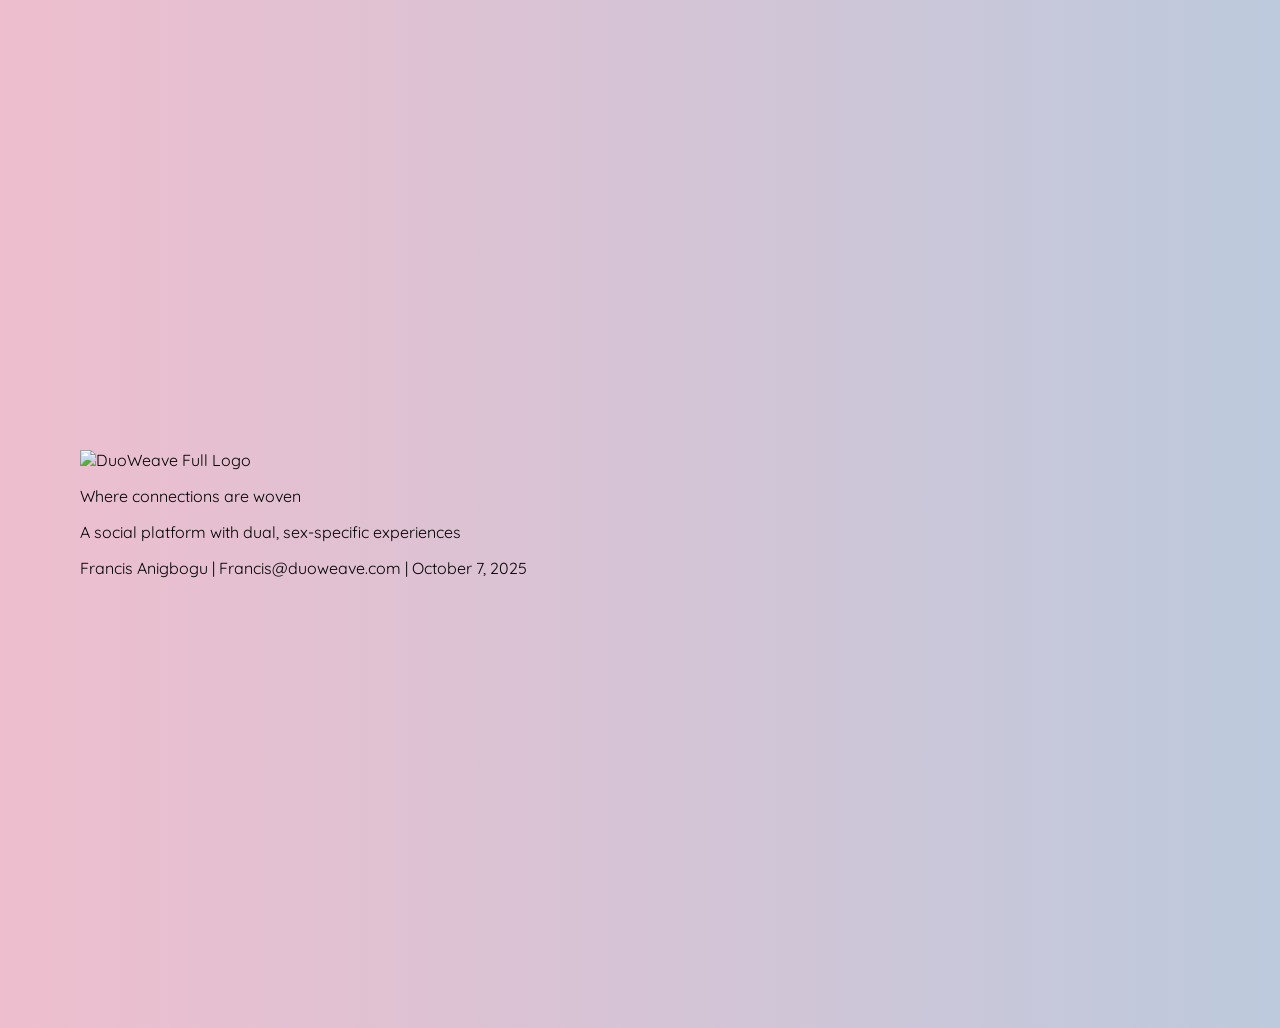
==== pitch-deck.html @ 5513899c "Add files via upload" ====
<!DOCTYPE html>
<html lang="en">
  <head>
    <meta charset="UTF-8" />
    <meta name="viewport" content="width=device-width, initial-scale=1.0" />
    <title>DuoWeave YC Pitch Deck</title>
    <script src="https://cdn.tailwindcss.com"></script>
    <link rel="preconnect" href="https://fonts.googleapis.com" />
    <link rel="preconnect" href="https://fonts.gstatic.com" crossorigin />
    <link href="https://fonts.googleapis.com/css2?family=Quicksand:wght@400;500;600;700&display=swap" rel="stylesheet" />
    <style>
      @font-face {
        font-family: 'Merriweather';
        src: url('presentation/Merriweather_36pt-Light.ttf') format('truetype');
        font-weight: 300;
        font-style: normal;
      }
    </style>
    <style>
      body {
        font-family: 'Merriweather', 'Quicksand', serif;
        overflow: hidden;
      }
      .slide {
        display: none;
        position: absolute;
        top: 0;
        left: 0;
        width: 100%;
        height: 100%;
        transition: opacity 0.5s ease-in-out;
        padding: 4rem 5rem;
      }
      .slide.active {
        display: flex;
        flex-direction: column;
        justify-content: center;
      }
      .title-gradient {
        background: linear-gradient(to right, #EEBECE, #B7CBDF);
      }
      h1 { font-size: 4rem; font-weight: 700; }
      h2 { font-size: 2.5rem; font-weight: 700; margin-bottom: 1.5rem; }
      h3 { font-size: 1.5rem; font-weight: 600; margin-bottom: 1rem; }
      .content-grid { display: grid; grid-template-columns: repeat(auto-fit, minmax(250px, 1fr)); gap: 2rem; }
      .comparison-grid { display: grid; grid-template-columns: 1.5fr repeat(4, 1fr); gap: 0.5rem; width: 100%; text-align: center; }
      .grid-header { font-weight: 700; }
      .grid-cell { padding: 0.75rem; border-radius: 0.5rem; }
      .grid-row-header { font-weight: 700; text-align: left; }
      .check-mark { color: #22c55e; font-weight: 700; }
      .pie-chart { width: 200px; height: 200px; border-radius: 50%; background: conic-gradient(#3b82f6 0% 50%, #10b981 50% 70%, #f97316 70% 85%, #ef4444 85% 95%, #8b5cf6 95% 100%); transform: perspective(1000px) rotateX(15deg) rotateY(5deg); box-shadow: 0 20px 40px rgba(0,0,0,0.3); }
      .data-card { transform: perspective(1000px) rotateX(5deg) rotateY(-2deg); box-shadow: 0 15px 30px rgba(0,0,0,0.2), 0 5px 15px rgba(0,0,0,0.1); transition: all 0.3s ease; }
      .data-card:hover { transform: perspective(1000px) rotateX(0deg) rotateY(0deg) translateY(-5px); box-shadow: 0 25px 50px rgba(0,0,0,0.3), 0 10px 20px rgba(0,0,0,0.2); }
      .metric-3d { transform: perspective(1000px) rotateX(10deg) rotateY(5deg); box-shadow: 0 10px 25px rgba(0,0,0,0.15); }
      .gradient-bg { background: linear-gradient(135deg, #667eea 0%, #764ba2 100%); }
      .glass-effect { background: rgba(255, 255, 255, 0.1); backdrop-filter: blur(10px); border: 1px solid rgba(255, 255, 255, 0.2); }
      .phone-mockup { width: 225px; height: 450px; border-radius: 12px; background: #fff; box-shadow: 0 4px 6px -1px rgba(0,0,0,0.1), 0 2px 4px -1px rgba(0,0,0,0.06); position: relative; overflow: hidden; }
      .feature-screenshot { width: 100%; height: 300px; border-radius: 8px; background: #fff; box-shadow: 0 2px 4px -1px rgba(0,0,0,0.1); overflow: hidden; }
      .events-screenshot { width: 100%; height: 375px; border-radius: 8px; background: #fff; box-shadow: 0 2px 4px -1px rgba(0,0,0,0.1); overflow: hidden; }
      .full-screenshot { width: 100%; height: 450px; border-radius: 8px; background: #fff; box-shadow: 0 2px 4px -1px rgba(0,0,0,0.1); overflow: hidden; }
      .small-mockup { width: 120px; height: 240px; border-radius: 8px; background: #fff; box-shadow: 0 2px 4px -1px rgba(0,0,0,0.1); overflow: hidden; }
    </style>
  </head>
  <body class="bg-gray-100 text-gray-800">
    <div id="presentation-container" class="relative w-screen h-screen">
      <!-- Slide 1: Title -->
      <div class="slide active title-gradient text-white items-center text-center">
        <div class="z-10 flex flex-col items-center">
          <img src="Entire Logo.png" alt="DuoWeave Full Logo" class="w-auto h-64 mb-6" />
          <p class="text-2xl mb-8">Where connections are woven</p>
          <p class="text-xl bg-black/20 px-4 py-2 rounded-lg">A social platform with dual, sex-specific experiences</p>
        </div>
        <div class="absolute bottom-8 text-sm font-bold text-black">
          <span>Francis Anigbogu</span> | <span>Francis@duoweave.com</span> | <span>October 7, 2025</span>
        </div>
      </div>

      <!-- Slide 2: The Problem -->
      <div class="slide">
        <h2 class="text-gray-500">The Problem</h2>
        <h1 class="mb-12">Social Media is Broken</h1>
        <div class="grid grid-cols-1 md:grid-cols-2 gap-x-12 gap-y-8 text-2xl">
          <div class="flex items-start space-x-4">
            <span class="text-4xl">🎭</span>
            <div>
              <h3 class="font-semibold">Performance Over Authenticity</h3>
              <p class="text-xl text-gray-600">Users optimize for likes, not real connection.</p>
            </div>
          </div>
          <div class="flex items-start space-x-4">
            <span class="text-4xl">🤖</span>
            <div>
              <h3 class="font-semibold">Algorithmic Manipulation</h3>
              <p class="text-xl text-gray-600">Feeds designed for engagement, not well-being.</p>
            </div>
          </div>
          <div class="flex items-start space-x-4">
            <span class="text-4xl">💸</span>
            <div>
              <h3 class="font-semibold">Expensive, Reactive Moderation</h3>
              <p class="text-xl text-gray-600">Traditional safety costs scale linearly.</p>
            </div>
          </div>
          <div class="flex items-start space-x-4">
            <span class="text-4xl">📉</span>
            <div>
              <h3 class="font-semibold">One-Size-Fits-All Experiences</h3>
              <p class="text-xl text-gray-600">Generic feeds fail diverse communication needs.</p>
            </div>
          </div>
        </div>
        <p class="mt-16 text-3xl font-bold text-center text-red-500 p-4 bg-red-100 rounded-lg">Result: Anxiety, disconnection, platform fatigue.</p>
      </div>

      <!-- Slide 3: The Solution -->
      <div class="slide">
        <h2 class="text-gray-500">The Solution</h2>
        <h1 class="mb-8">DuoWeave: Dual Sex Experiences, Unified Platform</h1>
        <div class="flex flex-row items-center justify-around gap-12">
          <div class="flex flex-col items-center space-y-8">
            <div class="phone-mockup">
              <img src="presentation/Setup screen 0.png" alt="Experience Selection" class="w-full h-full object-cover rounded-lg" />
            </div>
            <div class="phone-mockup">
              <img src="presentation/Active verification screen.png" alt="Facial Verification" class="w-full h-full object-cover rounded-lg" />
            </div>
          </div>
          <div class="max-w-2xl text-xl space-y-6">
            <div class="bg-white p-4 rounded-lg shadow">
              <h3 class="font-semibold text-2xl">🎯 Post-Signup Selection</h3>
              <p>Choose Male or Female experience. Locked permanently after facial verification.</p>
            </div>
            <div class="bg-white p-4 rounded-lg shadow">
              <h3 class="font-semibold text-2xl">🎨 Distinct Themed Experiences</h3>
              <p>Male: Cool blues, challenge-focused. Female: Warm pinks, community-focused.</p>
            </div>
            <div class="bg-white p-4 rounded-lg shadow">
              <h3 class="font-semibold text-2xl">🛡️ Revolutionary Safety</h3>
              <p>Community-driven moderation, AI-first screening, multi-tier verification.</p>
            </div>
            <div class="bg-white p-4 rounded-lg shadow">
              <h3 class="font-semibold text-2xl">⚡ Built-In AI Utilities</h3>
              <p><strong>Real-time translation</strong> | <strong>AI fact-checking APIs</strong> | <strong>Deepfake detection</strong> | <strong>Content verification</strong></p>
            </div>
          </div>
        </div>
      </div>

      <!-- Slide 4: User Onboarding Flow -->
      <div class="slide">
        <h2 class="text-gray-500">User Experience</h2>
        <h1 class="mb-8">Seamless Onboarding & Verification</h1>
        <div class="flex items-center justify-center gap-6">
          <div class="phone-mockup">
            <img src="presentation/Setup screen 0.png" alt="Experience Selection" class="w-full h-full object-contain rounded-lg" />
          </div>
          <div class="phone-mockup">
            <img src="presentation/Active verification screen.png" alt="Facial Verification" class="w-full h-full object-contain rounded-lg" />
          </div>
          <div class="phone-mockup">
            <img src="presentation/example of successful verification screen.png" alt="Successful Verification" class="w-full h-full object-contain rounded-lg" />
          </div>
          <div class="phone-mockup">
            <img src="presentation/example of failed verification screen.png" alt="Failed Verification" class="w-full h-full object-contain rounded-lg" />
          </div>
          <div class="phone-mockup">
            <img src="presentation/account creation page.png" alt="Sign Up" class="w-full h-full object-contain rounded-lg" />
          </div>
        </div>
        <div class="mt-8 text-center">
          <h3 class="text-2xl font-bold mb-4">Complete Onboarding & Verification Flow</h3>
          <div class="flex justify-center space-x-4 text-sm">
            <div class="text-center">
              <div class="w-10 h-10 bg-blue-500 text-white rounded-full flex items-center justify-center mx-auto mb-2">1</div>
              <p class="font-semibold">Choose Experience</p>
              <p class="text-gray-600 text-xs">Select Male or Female</p>
            </div>
            <div class="text-center">
              <div class="w-10 h-10 bg-blue-500 text-white rounded-full flex items-center justify-center mx-auto mb-2">2</div>
              <p class="font-semibold">Facial Scan</p>
              <p class="text-gray-600 text-xs">DeepFace Analysis</p>
            </div>
            <div class="text-center">
              <div class="w-10 h-10 bg-green-500 text-white rounded-full flex items-center justify-center mx-auto mb-2">3</div>
              <p class="font-semibold">Success</p>
              <p class="text-gray-600 text-xs">Verification Passed</p>
            </div>
            <div class="text-center">
              <div class="w-10 h-10 bg-red-500 text-white rounded-full flex items-center justify-center mx-auto mb-2">4</div>
              <p class="font-semibold">Failure</p>
              <p class="text-gray-600 text-xs">Retry Required</p>
            </div>
            <div class="text-center">
              <div class="w-10 h-10 bg-blue-500 text-white rounded-full flex items-center justify-center mx-auto mb-2">5</div>
              <p class="font-semibold">Create Account</p>
              <p class="text-gray-600 text-xs">Join Community</p>
            </div>
          </div>
        </div>
      </div>

      <!-- Slide 5: Product Demo -->
      <div class="slide">
        <h2 class="text-gray-500">Product Demo</h2>
        <div class="flex items-center gap-4 mb-8">
          <img src="Logo.png" alt="DuoWeave Spool Icon" class="h-16 w-16" />
          <h1>Core Features</h1>
        </div>
        <div class="flex gap-12">
          <div class="w-1/2">
            <div class="grid grid-cols-2 gap-4">
              <div class="full-screenshot">
                <img src="presentation/Home screen of the app.png" alt="Smart Feed" class="w-full h-full object-contain" />
              </div>
              <div class="full-screenshot">
                <img src="presentation/Challenges screen.png" alt="Challenges" class="w-full h-full object-contain" />
              </div>
              <div class="full-screenshot">
                <img src="presentation/Circles screen.png" alt="Circles" class="w-full h-full object-contain" />
              </div>
              <div class="full-screenshot">
                <img src="presentation/Rooms screen.png" alt="Rooms" class="w-full h-full object-contain" />
              </div>
            </div>
          </div>
          <div class="w-1/2 text-xl space-y-4">
            <h3 class="font-bold text-2xl mb-4">Core App Features</h3>
            <div class="space-y-4 text-lg">
              <div class="bg-blue-50 p-4 rounded-lg">
                <h4 class="font-bold text-lg">🏠 Home Feed</h4>
                <p class="text-gray-700">Smart algorithm showing 60% personalized content + 40% exploratory posts. Real-time updates with live rooms indicator.</p>
              </div>
              <div class="bg-green-50 p-4 rounded-lg">
                <h4 class="font-bold text-lg">🏆 Challenges</h4>
                <p class="text-gray-700">Gamified growth system with fitness, writing, and environmental challenges. Progress tracking, rewards, and community engagement.</p>
              </div>
              <div class="bg-purple-50 p-4 rounded-lg">
                <h4 class="font-bold text-lg">👥 Circles</h4>
                <p class="text-gray-700">Private communities (6-8 members) for tech enthusiasts, fitness buddies. Invite-only with creator verification and activity tracking.</p>
              </div>
              <div class="bg-orange-50 p-4 rounded-lg">
                <h4 class="font-bold text-lg">🏠 Rooms</h4>
                <p class="text-gray-700">Live discussion rooms for tech talks, fitness sessions, creative workshops. Real-time messaging with participant tracking.</p>
              </div>
            </div>
          </div>
        </div>
      </div>

      <!-- Slide 6: Events & Discovery -->
      <div class="slide">
        <h2 class="text-gray-500">Product Demo</h2>
        <div class="flex items-center gap-4 mb-8">
          <img src="Logo.png" alt="DuoWeave Spool Icon" class="h-16 w-16" />
          <h1>Events & Discovery Features</h1>
        </div>
        <div class="flex gap-12">
          <div class="w-1/2">
            <div class="grid grid-cols-1 gap-6">
              <div class="full-screenshot">
                <img src="presentation/screenshot of the search page showing the events.png" alt="Events List" class="w-full h-full object-contain" />
              </div>
              <div class="full-screenshot">
                <img src="presentation/screenshot of the search page showing the events map.png" alt="Events Map" class="w-full h-full object-contain" />
              </div>
            </div>
          </div>
          <div class="w-1/2 text-xl space-y-4">
            <h3 class="font-bold text-2xl mb-4">Advanced Search & Discovery</h3>
            <div class="space-y-4 text-lg">
              <div class="bg-blue-50 p-4 rounded-lg">
                <h4 class="font-bold text-lg">📋 Events List View</h4>
                <p class="text-gray-700">Comprehensive event browsing with category filters (Music, Sports, Arts, Food, Technology, Business, Education, Health, Family, Comedy, Networking). Real-time attendee counts and social proof.</p>
              </div>
              <div class="bg-green-50 p-4 rounded-lg">
                <h4 class="font-bold text-lg">🗺️ Interactive Map View</h4>
                <p class="text-gray-700">Geographic event discovery with Dallas-Fort Worth area coverage. Orange markers for events, blue markers for selected events. Zoom controls and location-based recommendations.</p>
              </div>
              <div class="bg-purple-50 p-4 rounded-lg">
                <h4 class="font-bold text-lg">🔍 Smart Search</h4>
                <p class="text-gray-700">Global search across hashtags, people, posts, and circles. Event-specific search with clear filters. Real-time results with relevance scoring.</p>
              </div>
            </div>
          </div>
        </div>
      </div>

      <!-- Slide 7: Safety & Moderation -->
      <div class="slide">
        <h2 class="text-gray-500">Innovation</h2>
        <h1 class="mb-8">Community-Driven Safety That Pays</h1>
        <div class="flex items-center justify-center mb-12">
          <div class="flex items-center space-x-4 text-center text-lg font-semibold">
            <div class="p-6 bg-white rounded-lg shadow-md">Post</div>
            <span class="text-4xl text-gray-400">&rarr;</span>
            <div class="p-6 rounded-lg shadow-md" style="background-color: #F9FAFB;">AI Scan</div>
            <span class="text-4xl text-gray-400">&rarr;</span>
            <div class="p-6 rounded-lg shadow-md" style="background-color: #FCF8F9;">Community Review</div>
            <span class="text-4xl text-gray-400">&rarr;</span>
            <div class="p-6 bg-green-100 rounded-lg shadow-md">Rewards</div>
          </div>
        </div>
        <div class="grid grid-cols-2 gap-8 text-xl">
          <div class="bg-red-50 p-6 rounded-lg border border-red-200">
            <h3 class="font-bold text-2xl mb-4">Traditional Model</h3>
            <ul class="list-disc list-inside space-y-2">
              <li>❌ Reactive, expensive ($2-5M/year at scale)</li>
              <li>❌ Slow response times</li>
              <li>❌ No user investment</li>
            </ul>
          </div>
          <div class="bg-green-50 p-6 rounded-lg border border-green-200">
            <h3 class="font-bold text-2xl mb-4">DuoWeave Model</h3>
            <ul class="list-disc list-inside space-y-2">
              <li>✅ First 5 accurate reporters earn rewards</li>
              <li>✅ AI pre-screening (60% cost reduction)</li>
              <li>✅ Users financially invested in quality</li>
              <li>✅ Heavy penalties for false reports</li>
            </ul>
          </div>
        </div>
        <div class="mt-12 text-center text-2xl font-bold data-card bg-white p-6 rounded-lg">
          <p>Cost Impact: <span class="text-green-600">60-80% moderation savings</span></p>
          <p>Quality Impact: <span class="text-green-600">Higher trust, faster response</span></p>
        </div>
      </div>

      <!-- Slide 6: Market Opportunity -->
      <div class="slide">
        <h2 class="text-gray-500">The Opportunity</h2>
        <h1 class="mb-8">$50B+ Market, Perfect Timing</h1>
        <div class="flex gap-12">
          <div class="w-1/2 flex flex-col justify-center items-center">
            <div class="relative w-96 h-96">
              <div class="absolute inset-0 bg-blue-200 rounded-full flex items-center justify-center data-card">
                <div class="text-center">
                  <p class="font-bold text-xl">TAM: $50B+</p>
                  <p>(Global Social)</p>
                </div>
              </div>
              <div class="absolute inset-12 bg-blue-300 rounded-full flex items-center justify-center data-card">
                <div class="text-center">
                  <p class="font-bold text-lg">SAM: $15B+</p>
                  <p>(Authentic/Wellness)</p>
                </div>
              </div>
              <div class="absolute inset-24 bg-blue-400 text-white rounded-full flex items-center justify-center data-card">
                <div class="text-center">
                  <p class="font-bold">SOM: $500M+</p>
                  <p>(Niche High-Engagement)</p>
                </div>
              </div>
            </div>
          </div>
          <div class="w-1/2 text-xl space-y-6">
            <div>
              <h3 class="font-bold text-2xl">👥 Target Users</h3>
              <p>Primary: Ages 22-35 seeking authentic connection.</p>
              <p>Secondary: Ages 18-45, professionals & creators.</p>
              <p>Geography: US, UK, Canada, Australia (initial).</p>
            </div>
            <div>
              <h3 class="font-bold text-2xl">⏰ Why Now?</h3>
              <ul class="list-disc list-inside">
                <li>Social media fatigue at all-time high</li>
                <li>AI safety technology finally mature</li>
                <li>Regulatory pressure on platform safety</li>
                <li>Gen Z/Millennial demand for authenticity</li>
              </ul>
            </div>
          </div>
        </div>
      </div>

      <!-- Slide 7: Competition -->
      <div class="slide">
        <h2 class="text-gray-500">Competition</h2>
        <div class="flex items-center gap-4 mb-8">
          <img src="Logo.png" alt="DuoWeave Spool Icon" class="h-16 w-16" />
          <h1>How We're Different</h1>
        </div>
        <div class="comparison-grid text-lg bg-white p-4 rounded-lg shadow-md">
          <div class="grid-header"></div>
          <div class="grid-header">Experience</div>
          <div class="grid-header">Verification</div>
          <div class="grid-header">Safety Model</div>
          <div class="grid-header">Authentic Focus</div>
          <div class="grid-row-header grid-cell bg-gray-50">Instagram</div>
          <div class="grid-cell bg-gray-50">Single</div>
          <div class="grid-cell bg-gray-50">Basic</div>
          <div class="grid-cell bg-gray-50">Reactive</div>
          <div class="grid-cell bg-gray-50">Low</div>
          <div class="grid-row-header grid-cell">Twitter/X</div>
          <div class="grid-cell">Single</div>
          <div class="grid-cell">Paid only</div>
          <div class="grid-cell">Reactive</div>
          <div class="grid-cell">Low</div>
          <div class="grid-row-header grid-cell bg-gray-50">Discord</div>
          <div class="grid-cell bg-gray-50">Single</div>
          <div class="grid-cell bg-gray-50">None</div>
          <div class="grid-cell bg-gray-50">Community</div>
          <div class="grid-cell bg-gray-50">Medium</div>
          <div class="grid-row-header grid-cell">BeReal</div>
          <div class="grid-cell">Single</div>
          <div class="grid-cell">None</div>
          <div class="grid-cell">Time-based</div>
          <div class="grid-cell">High</div>
          <div class="grid-row-header grid-cell" style="background-color: #F9FAFB;">DuoWeave</div>
          <div class="grid-cell check-mark" style="background-color: #F9FAFB;">DUAL ✓</div>
          <div class="grid-cell check-mark" style="background-color: #F9FAFB;">Multi-tier ✓</div>
          <div class="grid-cell check-mark" style="background-color: #F9FAFB;">Incentive ✓</div>
          <div class="grid-cell check-mark" style="background-color: #F9FAFB;">High ✓</div>
        </div>
        <div class="mt-12">
          <h3 class="text-2xl font-bold">Our Moat:</h3>
          <div class="grid grid-cols-2 gap-x-8 gap-y-4 mt-4 text-lg">
            <p>🧵 Network effects around authentic micro-communities</p>
            <p>🔒 Facial verification creates trust + permanence</p>
            <p>💰 Community investment in platform quality</p>
            <p>🏗️ Technical complexity of dual-experience architecture</p>
            <p>📊 Sex-specific behavioral data enables superior targeting</p>
          </div>
        </div>
      </div>

      <!-- Slide 8: Business Model -->
      <div class="slide">
        <h2 class="text-gray-500">Business Model</h2>
        <h1 class="mb-8">Multiple Revenue Streams</h1>
        <div class="grid grid-cols-1 md:grid-cols-2 gap-12">
          <div>
            <h3 class="font-bold text-2xl mb-4">💰 Revenue Sources (Year 3)</h3>
            <div class="space-y-3 text-xl">
              <p><b>65%</b> Advertising (native, targeted, high-value)</p>
              <p><b>20%</b> Subscriptions (premium features, verification tiers)</p>
              <p><b>10%</b> Entity Accounts ($99-299/mo per business)</p>
              <p><b>5%</b> API/Data Access</p>
            </div>
            <h3 class="font-bold text-2xl mt-8 mb-4">Advertising Revenue Model</h3>
            <div class="space-y-3 text-lg">
              <p><b>Native Ads:</b> $15-25 CPM (high-value, targeted)</p>
              <p><b>Sponsored Content:</b> $5,000-15,000 per campaign</p>
              <p><b>Event Promotions:</b> $2,000-8,000 per event</p>
              <p><b>Premium Placements:</b> $10,000-50,000 per month</p>
            </div>
            <div class="mt-6 p-4 bg-blue-50 rounded-lg">
              <h4 class="font-bold text-lg mb-2">Why High-Value Advertising?</h4>
              <p class="text-gray-700">Verified users, authentic engagement, and sex-specific targeting command premium ad rates.</p>
            </div>
          </div>
          <div>
            <h3 class="font-bold text-2xl mb-4">📊 Unit Economics (Planned)</h3>
            <div class="grid grid-cols-2 gap-4 text-center">
              <div class="metric-3d bg-white p-4 rounded-lg">
                <div class="text-3xl font-bold">$15-25</div>
                <div class="text-gray-600">CAC</div>
              </div>
              <div class="metric-3d bg-white p-4 rounded-lg">
                <div class="text-3xl font-bold text-green-600">$220-300</div>
                <div class="text-gray-600">LTV</div>
              </div>
              <div class="metric-3d bg-white p-4 rounded-lg">
                <div class="text-3xl font-bold">6-10</div>
                <div class="text-gray-600">Payback (Months)</div>
              </div>
              <div class="metric-3d bg-white p-4 rounded-lg">
                <div class="text-3xl font-bold">88%+</div>
                <div class="text-gray-600">Gross Margin</div>
              </div>
            </div>
            <div class="mt-6 text-center data-card bg-green-100 p-4 rounded-lg">
              <p class="text-3xl font-bold text-green-700">LTV:CAC Ratio: 10-14x</p>
            </div>
          </div>
        </div>
      </div>

      <!-- Slide 9: Traction & Status -->
      <div class="slide">
        <h2 class="text-gray-500">Traction & Status</h2>
        <h1 class="mb-8">MVP Complete, Early Beta Results</h1>
        <div class="grid grid-cols-2 gap-12 text-xl">
          <div class="space-y-4">
            <p class="flex items-center"><span class="text-2xl text-green-500 mr-3">✅</span> Full Stack Implemented</p>
            <ul class="list-disc list-inside ml-8 space-y-1 text-gray-700">
              <li>Authentication + facial verification ready</li>
              <li>Posts, comments, likes, shares (optimistic UI)</li>
              <li>Real-time chat (Socket.io + Expo push)</li>
              <li>AI/ML recommendation engines</li>
              <li>Moderation framework operational</li>
            </ul>
            <p class="flex items-center mt-6"><span class="text-2xl text-green-500 mr-3">✅</span> Security Hardened</p>
            <ul class="list-disc list-inside ml-8 space-y-1 text-gray-700">
              <li>All API keys backend-only</li>
              <li>Rate-limited proxy endpoints</li>
              <li>CORS configured for production</li>
            </ul>
          </div>
          <div class="space-y-4">
            <p class="flex items-center"><span class="text-2xl text-green-500 mr-3">✅</span> Deployment Ready</p>
            <ul class="list-disc list-inside ml-8 space-y-1 text-gray-700">
              <li>Frontend: Vercel</li>
              <li>Backend: Railway (Node + Python)</li>
              <li>Database: MongoDB Atlas</li>
              <li>DNS: Cloudflare</li>
              <li>Email: Resend → SES at scale</li>
            </ul>
            <div class="mt-8 p-6 data-card bg-gradient-to-r from-green-100 to-blue-100 rounded-lg border-l-4 border-green-500">
              <h4 class="font-bold text-xl mb-2 text-green-800">🎯 Early Beta Results (August 2024)</h4>
              <p class="text-lg text-gray-700">40 individuals tested core features with <span class="font-bold text-green-600">positive feedback</span> on verification process, user experience, and community features.</p>
            </div>
            <div class="mt-6 text-center data-card bg-blue-100 p-6 rounded-lg">
              <p class="text-3xl font-bold text-blue-800">📅 Ready for beta launch Q4 2025</p>
            </div>
          </div>
        </div>
      </div>

      <!-- Slide 10: Go-To-Market -->
      <div class="slide">
        <h2 class="text-gray-500">Go-To-Market</h2>
        <h1 class="mb-8">Phased Launch Strategy</h1>
        <div class="flex items-center space-x-4 relative">
          <div class="absolute top-1/2 left-0 w-full h-1 bg-gray-300" style="transform: translateY(-50%);"></div>
          <div class="relative z-10 w-1/3 bg-gray-100 p-6 rounded-lg border-2" style="border-color: #EEBECE;">
            <h3 class="font-bold text-xl">Phase 1: Private Beta (Months 0-6)</h3>
            <ul class="list-disc list-inside mt-2 text-gray-700">
              <li>100 Male + 100 Female users</li>
              <li>Iterate onboarding & moderation</li>
              <li>Validate incentive model</li>
              <li class="font-bold mt-2">Target: 1,000 active users</li>
            </ul>
          </div>
          <div class="relative z-10 w-1/3 bg-gray-100 p-6 rounded-lg border-2" style="border-color: #B7CBDF;">
            <h3 class="font-bold text-xl">Phase 2: Growth (Months 7-18)</h3>
            <ul class="list-disc list-inside mt-2 text-gray-700">
              <li>Creator partnerships</li>
              <li>PR in tech & wellness media</li>
              <li>App store optimization</li>
              <li class="font-bold mt-2">Target: 10,000 active users</li>
            </ul>
          </div>
          <div class="relative z-10 w-1/3 bg-gray-100 p-6 rounded-lg border-2 border-green-300">
            <h3 class="font-bold text-xl">Phase 3: Scale (Months 19-36)</h3>
            <ul class="list-disc list-inside mt-2 text-gray-700">
              <li>B2B entity accounts launch</li>
              <li>International expansion</li>
              <li>Advanced AI features</li>
              <li class="font-bold mt-2">Target: 100,000+ users → Profitability</li>
            </ul>
          </div>
        </div>
      </div>

      <!-- Slide 11: Scaling Plan -->
      <div class="slide">
        <h2 class="text-gray-500">Scaling Plan</h2>
        <h1 class="mb-8">Built to Scale Efficiently</h1>
        <div class="mb-8 p-6 bg-gradient-to-r from-blue-50 to-purple-50 rounded-lg border-l-4 border-blue-500">
          <h3 class="font-bold text-xl mb-2 text-blue-800">📱 Native App Development Roadmap</h3>
          <p class="text-lg text-gray-700">Phase 1: React Native MVP → Phase 2: Native iOS (Swift) + Android (Kotlin) for optimal performance, platform-specific features, and superior user experience.</p>
        </div>
        <div class="grid grid-cols-2 gap-12">
          <div>
            <h3 class="font-bold text-2xl mb-4">Communication Stack Evolution</h3>
            <p class="mb-2"><b>Phase 0-3 (0-500K users):</b> Socket.io, Twilio, Agora, Resend</p>
            <p class="text-lg text-gray-600 mb-6">Cost: $500-1,600/mo</p>
            <p class="mb-2"><b>Phase 4 (500K-1M users):</b> Migrate to managed services</p>
            <ul class="list-disc list-inside ml-4 space-y-1 text-green-700">
              <li>Socket.io → Ably (saves $17.8k/mo)</li>
              <li>SMS: Wholesale + smart routing (60-80% reduction)</li>
              <li>Video: Agora P2P + enterprise (70% savings)</li>
              <li>Email: Resend → Amazon SES (50% savings)</li>
            </ul>
            <p class="mt-4 font-bold text-xl">Total savings: $6,680/mo = $80K/year</p>
          </div>
          <div class="text-lg">
            <h3 class="font-bold text-2xl mb-4">Key Insight: Costs DROP as % of revenue</h3>
            <div class="space-y-4">
              <div class="w-full bg-gray-200 rounded-full h-8 data-card">
                <div class="h-8 rounded-full flex items-center justify-end pr-2 text-white font-bold whitespace-nowrap" style="width: 80%; background-color: #EEBECE;">Phase 2: 0.8%</div>
              </div>
              <div class="w-full bg-gray-200 rounded-full h-8 data-card">
                <div class="h-8 rounded-full flex items-center justify-center text-white font-bold text-sm whitespace-nowrap" style="width: 20%; background-color: #B7CBDF;">Phase 4: 0.09%</div>
              </div>
              <div class="w-full bg-gray-200 rounded-full h-8 data-card">
                <div class="bg-green-400 h-8 rounded-full flex items-center justify-center text-white font-bold text-sm whitespace-nowrap" style="width: 15%">Phase 6: 0.06%</div>
              </div>
            </div>
          </div>
        </div>
      </div>

      <!-- Slide 12: Financials -->
      <div class="slide">
        <h2 class="text-gray-500">Financial Projections</h2>
        <h1 class="mb-8">Path to Profitability</h1>
        <div class="grid grid-cols-3 gap-8 text-center">
          <div class="data-card bg-white p-6 rounded-lg">
            <h3 class="font-bold text-3xl">Year 1 (2025)</h3>
            <p class="text-5xl font-bold my-4">15,000</p>
            <p class="text-gray-600 text-lg mb-4">active users</p>
            <p class="text-2xl font-semibold">$180K revenue</p>
            <p class="text-sm text-gray-600">$12/user ARPU</p>
            <p class="mt-4 text-red-500">Investment Phase</p>
          </div>
          <div class="data-card bg-white p-6 rounded-lg">
            <h3 class="font-bold text-3xl">Year 2 (2026)</h3>
            <p class="text-5xl font-bold my-4">150,000</p>
            <p class="text-gray-600 text-lg mb-4">active users</p>
            <p class="text-2xl font-semibold">$4.5M ARR</p>
            <p class="text-sm text-gray-600">$30/user ARPU</p>
            <p class="mt-4 text-yellow-500">Break-even Approached</p>
          </div>
          <div class="data-card bg-white p-6 rounded-lg border-4 border-green-400">
            <h3 class="font-bold text-3xl">Year 3 (2027)</h3>
            <p class="text-5xl font-bold my-4">750,000</p>
            <p class="text-gray-600 text-lg mb-4">active users</p>
            <p class="text-2xl font-semibold">$33M ARR</p>
            <p class="text-sm text-gray-600">$44/user ARPU</p>
            <p class="mt-4 text-green-600 text-2xl font-extrabold">PROFITABLE 💰</p>
          </div>
        </div>
      </div>

      <!-- Slide 13: Team & The Ask -->
      <div class="slide">
        <h2 class="text-gray-500">The Ask</h2>
        <div class="flex items-center gap-4">
          <img src="Logo.png" alt="DuoWeave Spool Icon" class="h-16 w-16" />
          <h1>Team & Funding</h1>
        </div>
        <div class="grid grid-cols-2 gap-12 mt-8">
          <div>
            <h3 class="font-bold text-2xl mb-4">Team</h3>
            <p class="font-semibold">Current Team:</p>
            <p class="mb-4">👤 Founder/CEO: Product vision, fundraising, strategy</p>
            <p class="font-semibold">Hiring (with this round):</p>
            <ul class="list-disc list-inside ml-4">
              <li>👨‍💻 CTO (~30% equity): Backend/AI/ML, scaling</li>
              <li>👥 Head of Community (1-2% ESOP): Growth, moderation ops</li>
              <li>💼 BizDev Lead (1-2% ESOP): Partnerships, monetization</li>
            </ul>
          </div>
          <div>
            <h3 class="font-bold text-2xl mb-4 text-center">💰 Raising: <span class="text-blue-600">$1.2M Seed</span></h3>
            <div class="flex items-center gap-8">
              <div class="pie-chart"></div>
              <div>
                <h4 class="font-semibold text-xl mb-2">Use of Funds (12-15 months):</h4>
                <ul class="text-lg">
                  <li><span class="text-blue-600 font-bold">50%</span> Team (CTO + 2-3 engineers)</li>
                  <li><span class="text-green-600 font-bold">20%</span> Infrastructure & APIs</li>
                  <li><span class="text-orange-500 font-bold">15%</span> Marketing (creator partnerships)</li>
                  <li><span class="text-red-500 font-bold">10%</span> Office + O-1 visa/legal</li>
                  <li><span class="text-purple-600 font-bold">5%</span> Buffer for scaling</li>
                </ul>
              </div>
            </div>
          </div>
        </div>
      </div>

      <!-- Slide 14: Appendix -->
      <div class="slide">
        <h2 class="text-gray-500">Appendix</h2>
        <h1 class="mb-8">Technical Architecture & Costs</h1>
        <div class="grid grid-cols-2 gap-12">
          <div>
            <h3 class="font-bold text-2xl mb-4">Tech Stack & Scaling Plan</h3>
            <ul class="list-disc list-inside">
              <li><b>Current MVP:</b> React (Vite) + React Native wrapper</li>
              <li><b>Scale Phase:</b> Native iOS (Swift) + Android (Kotlin) apps</li>
              <li><b>Backend:</b> Node.js + Python (Flask)</li>
              <li><b>Database:</b> MongoDB Atlas (sharded at scale)</li>
              <li><b>Real-time:</b> Socket.io → Ably transition</li>
              <li><b>APIs:</b> Agora, Twilio, AWS SES, OpenAI, etc.</li>
            </ul>
            <div class="mt-6 p-4 bg-gray-200 rounded-lg">
              <h4 class="font-bold text-xl mb-2">Security</h4>
              <p>All keys backend-only, rate-limited proxies, CORS configured, facial verification for integrity.</p>
            </div>
          </div>
          <div>
            <h3 class="font-bold text-2xl mb-4">Communication Cost Evolution</h3>
            <table class="w-full text-left">
              <thead class="bg-gray-200">
                <tr>
                  <th class="p-2">Phase</th>
                  <th class="p-2">Users</th>
                  <th class="p-2">Monthly Cost</th>
                  <th class="p-2">% of Revenue</th>
                </tr>
              </thead>
              <tbody>
                <tr class="border-b">
                  <td class="p-2">1</td>
                  <td class="p-2">1-10K</td>
                  <td class="p-2">$169</td>
                  <td class="p-2">N/A</td>
                </tr>
                <tr class="border-b bg-gray-50">
                  <td class="p-2">2</td>
                  <td class="p-2">10-100K</td>
                  <td class="p-2">$500</td>
                  <td class="p-2">0.8%</td>
                </tr>
                <tr class="border-b">
                  <td class="p-2">3</td>
                  <td class="p-2">100-500K</td>
                  <td class="p-2">$1,600</td>
                  <td class="p-2">0.2%</td>
                </tr>
                <tr class="border-b bg-gray-50">
                  <td class="p-2">4</td>
                  <td class="p-2">0.5-1M</td>
                  <td class="p-2">$2,820</td>
                  <td class="p-2">0.09%</td>
                </tr>
              </tbody>
            </table>
          </div>
        </div>
      </div>
    </div>

    <!-- Navigation -->
    <div class="absolute bottom-8 right-8 flex items-center space-x-4">
      <button id="prevBtn" class="bg-white rounded-full p-3 shadow-md hover:bg-gray-200 transition" aria-label="Previous slide">
        <svg xmlns="http://www.w3.org/2000/svg" width="24" height="24" viewBox="0 0 24 24" fill="none" stroke="currentColor" stroke-width="2" stroke-linecap="round" stroke-linejoin="round"><path d="m15 18-6-6 6-6"/></svg>
      </button>
      <span id="slide-counter" class="text-lg font-semibold text-gray-700">1 / 16</span>
      <button id="nextBtn" class="bg-white rounded-full p-3 shadow-md hover:bg-gray-200 transition" aria-label="Next slide">
        <svg xmlns="http://www.w3.org/2000/svg" width="24" height="24" viewBox="0 0 24 24" fill="none" stroke="currentColor" stroke-width="2" stroke-linecap="round" stroke-linejoin="round"><path d="m9 18 6-6-6-6"/></svg>
      </button>
    </div>

    <script>
      const slides = document.querySelectorAll('.slide');
      const prevBtn = document.getElementById('prevBtn');
      const nextBtn = document.getElementById('nextBtn');
      const slideCounter = document.getElementById('slide-counter');
      let currentSlide = 0;
      const totalSlides = slides.length;
      function showSlide(index) {
        slides.forEach((slide, i) => {
          slide.classList.remove('active');
          if (i === index) slide.classList.add('active');
        });
        slideCounter.textContent = `${index + 1} / ${totalSlides}`;
        prevBtn.disabled = index === 0;
        nextBtn.disabled = index === totalSlides - 1;
        prevBtn.classList.toggle('opacity-50', index === 0);
        nextBtn.classList.toggle('opacity-50', index === totalSlides - 1);
      }
      function nextSlide() { if (currentSlide < totalSlides - 1) { currentSlide++; showSlide(currentSlide); } }
      function prevSlide() { if (currentSlide > 0) { currentSlide--; showSlide(currentSlide); } }
      nextBtn.addEventListener('click', nextSlide);
      prevBtn.addEventListener('click', prevSlide);
      document.addEventListener('keydown', (event) => {
        if (event.key === 'ArrowRight') nextSlide();
        else if (event.key === 'ArrowLeft') prevSlide();
      });
      showSlide(currentSlide);
    </script>
  </body>
</html>
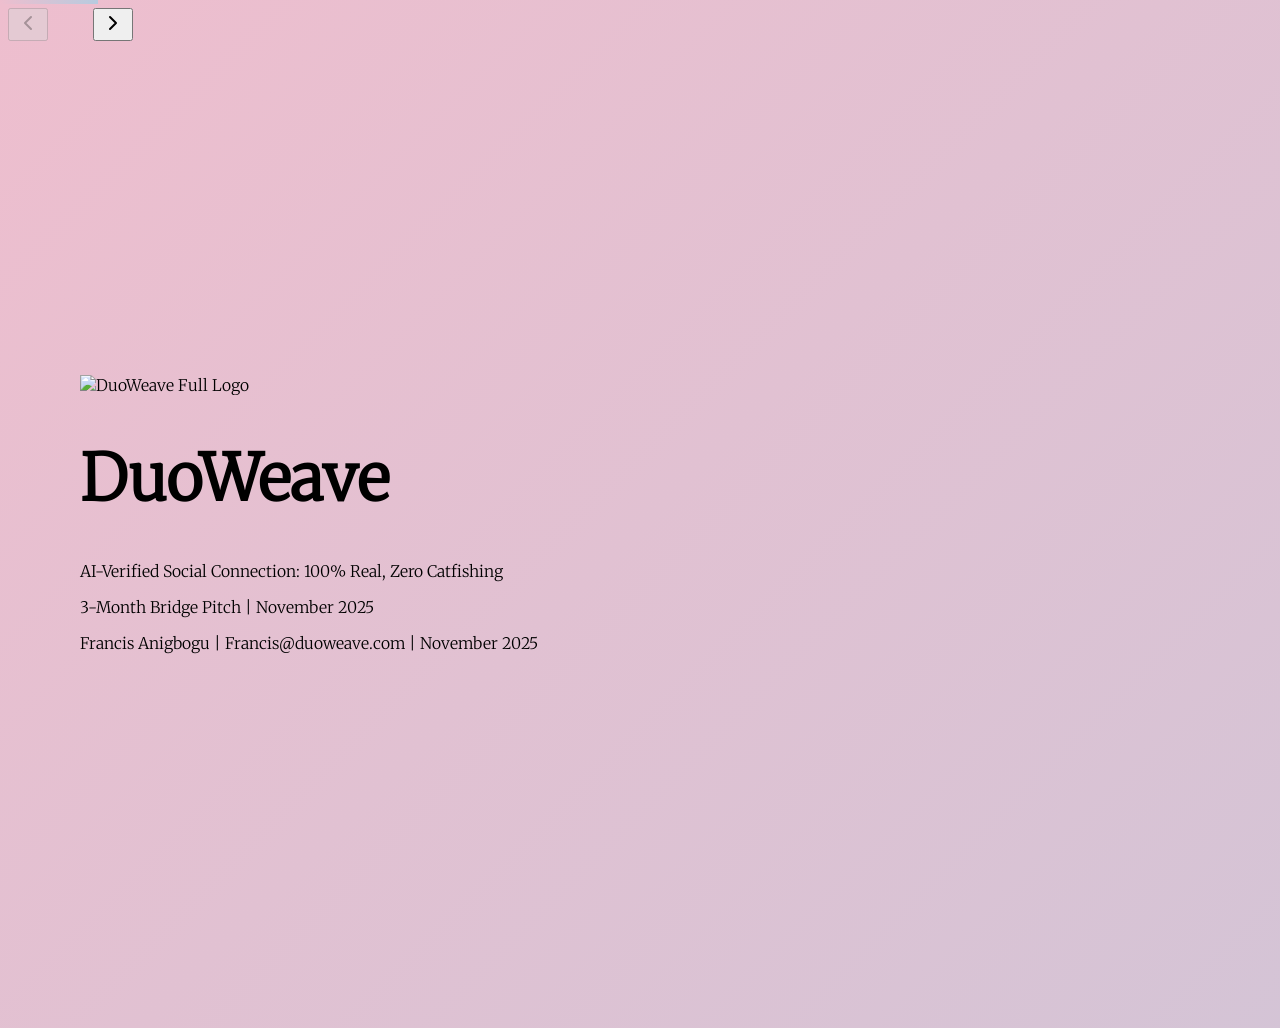
==== commit 156896f0: "Complete DuoWeave 3-Month Bridge Pitch Deck - 14 slides focused on  SAFE bridge funding - Enhanced d" ====
--- a/pitch-deck.html
+++ b/pitch-deck.html
@@ -1,769 +1,1255 @@
-<!DOCTYPE html>
-<html lang="en">
-  <head>
-    <meta charset="UTF-8" />
-    <meta name="viewport" content="width=device-width, initial-scale=1.0" />
-    <title>DuoWeave YC Pitch Deck</title>
-    <script src="https://cdn.tailwindcss.com"></script>
-    <link rel="preconnect" href="https://fonts.googleapis.com" />
-    <link rel="preconnect" href="https://fonts.gstatic.com" crossorigin />
-    <link href="https://fonts.googleapis.com/css2?family=Quicksand:wght@400;500;600;700&display=swap" rel="stylesheet" />
-    <style>
-      @font-face {
-        font-family: 'Merriweather';
-        src: url('presentation/Merriweather_36pt-Light.ttf') format('truetype');
-        font-weight: 300;
-        font-style: normal;
-      }
-    </style>
-    <style>
-      body {
-        font-family: 'Merriweather', 'Quicksand', serif;
-        overflow: hidden;
-      }
-      .slide {
-        display: none;
-        position: absolute;
-        top: 0;
-        left: 0;
-        width: 100%;
-        height: 100%;
-        transition: opacity 0.5s ease-in-out;
-        padding: 4rem 5rem;
-      }
-      .slide.active {
-        display: flex;
-        flex-direction: column;
-        justify-content: center;
-      }
-      .title-gradient {
-        background: linear-gradient(to right, #EEBECE, #B7CBDF);
-      }
-      h1 { font-size: 4rem; font-weight: 700; }
-      h2 { font-size: 2.5rem; font-weight: 700; margin-bottom: 1.5rem; }
-      h3 { font-size: 1.5rem; font-weight: 600; margin-bottom: 1rem; }
-      .content-grid { display: grid; grid-template-columns: repeat(auto-fit, minmax(250px, 1fr)); gap: 2rem; }
-      .comparison-grid { display: grid; grid-template-columns: 1.5fr repeat(4, 1fr); gap: 0.5rem; width: 100%; text-align: center; }
-      .grid-header { font-weight: 700; }
-      .grid-cell { padding: 0.75rem; border-radius: 0.5rem; }
-      .grid-row-header { font-weight: 700; text-align: left; }
-      .check-mark { color: #22c55e; font-weight: 700; }
-      .pie-chart { width: 200px; height: 200px; border-radius: 50%; background: conic-gradient(#3b82f6 0% 50%, #10b981 50% 70%, #f97316 70% 85%, #ef4444 85% 95%, #8b5cf6 95% 100%); transform: perspective(1000px) rotateX(15deg) rotateY(5deg); box-shadow: 0 20px 40px rgba(0,0,0,0.3); }
-      .data-card { transform: perspective(1000px) rotateX(5deg) rotateY(-2deg); box-shadow: 0 15px 30px rgba(0,0,0,0.2), 0 5px 15px rgba(0,0,0,0.1); transition: all 0.3s ease; }
-      .data-card:hover { transform: perspective(1000px) rotateX(0deg) rotateY(0deg) translateY(-5px); box-shadow: 0 25px 50px rgba(0,0,0,0.3), 0 10px 20px rgba(0,0,0,0.2); }
-      .metric-3d { transform: perspective(1000px) rotateX(10deg) rotateY(5deg); box-shadow: 0 10px 25px rgba(0,0,0,0.15); }
-      .gradient-bg { background: linear-gradient(135deg, #667eea 0%, #764ba2 100%); }
-      .glass-effect { background: rgba(255, 255, 255, 0.1); backdrop-filter: blur(10px); border: 1px solid rgba(255, 255, 255, 0.2); }
-      .phone-mockup { width: 225px; height: 450px; border-radius: 12px; background: #fff; box-shadow: 0 4px 6px -1px rgba(0,0,0,0.1), 0 2px 4px -1px rgba(0,0,0,0.06); position: relative; overflow: hidden; }
-      .feature-screenshot { width: 100%; height: 300px; border-radius: 8px; background: #fff; box-shadow: 0 2px 4px -1px rgba(0,0,0,0.1); overflow: hidden; }
-      .events-screenshot { width: 100%; height: 375px; border-radius: 8px; background: #fff; box-shadow: 0 2px 4px -1px rgba(0,0,0,0.1); overflow: hidden; }
-      .full-screenshot { width: 100%; height: 450px; border-radius: 8px; background: #fff; box-shadow: 0 2px 4px -1px rgba(0,0,0,0.1); overflow: hidden; }
-      .small-mockup { width: 120px; height: 240px; border-radius: 8px; background: #fff; box-shadow: 0 2px 4px -1px rgba(0,0,0,0.1); overflow: hidden; }
-    </style>
-  </head>
-  <body class="bg-gray-100 text-gray-800">
-    <div id="presentation-container" class="relative w-screen h-screen">
-      <!-- Slide 1: Title -->
-      <div class="slide active title-gradient text-white items-center text-center">
-        <div class="z-10 flex flex-col items-center">
-          <img src="Entire Logo.png" alt="DuoWeave Full Logo" class="w-auto h-64 mb-6" />
-          <p class="text-2xl mb-8">Where connections are woven</p>
-          <p class="text-xl bg-black/20 px-4 py-2 rounded-lg">A social platform with dual, sex-specific experiences</p>
-        </div>
-        <div class="absolute bottom-8 text-sm font-bold text-black">
-          <span>Francis Anigbogu</span> | <span>Francis@duoweave.com</span> | <span>October 7, 2025</span>
-        </div>
-      </div>
-
-      <!-- Slide 2: The Problem -->
-      <div class="slide">
-        <h2 class="text-gray-500">The Problem</h2>
-        <h1 class="mb-12">Social Media is Broken</h1>
-        <div class="grid grid-cols-1 md:grid-cols-2 gap-x-12 gap-y-8 text-2xl">
-          <div class="flex items-start space-x-4">
-            <span class="text-4xl">🎭</span>
-            <div>
-              <h3 class="font-semibold">Performance Over Authenticity</h3>
-              <p class="text-xl text-gray-600">Users optimize for likes, not real connection.</p>
-            </div>
-          </div>
-          <div class="flex items-start space-x-4">
-            <span class="text-4xl">🤖</span>
-            <div>
-              <h3 class="font-semibold">Algorithmic Manipulation</h3>
-              <p class="text-xl text-gray-600">Feeds designed for engagement, not well-being.</p>
-            </div>
-          </div>
-          <div class="flex items-start space-x-4">
-            <span class="text-4xl">💸</span>
-            <div>
-              <h3 class="font-semibold">Expensive, Reactive Moderation</h3>
-              <p class="text-xl text-gray-600">Traditional safety costs scale linearly.</p>
-            </div>
-          </div>
-          <div class="flex items-start space-x-4">
-            <span class="text-4xl">📉</span>
-            <div>
-              <h3 class="font-semibold">One-Size-Fits-All Experiences</h3>
-              <p class="text-xl text-gray-600">Generic feeds fail diverse communication needs.</p>
-            </div>
-          </div>
-        </div>
-        <p class="mt-16 text-3xl font-bold text-center text-red-500 p-4 bg-red-100 rounded-lg">Result: Anxiety, disconnection, platform fatigue.</p>
-      </div>
-
-      <!-- Slide 3: The Solution -->
-      <div class="slide">
-        <h2 class="text-gray-500">The Solution</h2>
-        <h1 class="mb-8">DuoWeave: Dual Sex Experiences, Unified Platform</h1>
-        <div class="flex flex-row items-center justify-around gap-12">
-          <div class="flex flex-col items-center space-y-8">
-            <div class="phone-mockup">
-              <img src="presentation/Setup screen 0.png" alt="Experience Selection" class="w-full h-full object-cover rounded-lg" />
-            </div>
-            <div class="phone-mockup">
-              <img src="presentation/Active verification screen.png" alt="Facial Verification" class="w-full h-full object-cover rounded-lg" />
-            </div>
-          </div>
-          <div class="max-w-2xl text-xl space-y-6">
-            <div class="bg-white p-4 rounded-lg shadow">
-              <h3 class="font-semibold text-2xl">🎯 Post-Signup Selection</h3>
-              <p>Choose Male or Female experience. Locked permanently after facial verification.</p>
-            </div>
-            <div class="bg-white p-4 rounded-lg shadow">
-              <h3 class="font-semibold text-2xl">🎨 Distinct Themed Experiences</h3>
-              <p>Male: Cool blues, challenge-focused. Female: Warm pinks, community-focused.</p>
-            </div>
-            <div class="bg-white p-4 rounded-lg shadow">
-              <h3 class="font-semibold text-2xl">🛡️ Revolutionary Safety</h3>
-              <p>Community-driven moderation, AI-first screening, multi-tier verification.</p>
-            </div>
-            <div class="bg-white p-4 rounded-lg shadow">
-              <h3 class="font-semibold text-2xl">⚡ Built-In AI Utilities</h3>
-              <p><strong>Real-time translation</strong> | <strong>AI fact-checking APIs</strong> | <strong>Deepfake detection</strong> | <strong>Content verification</strong></p>
-            </div>
-          </div>
-        </div>
-      </div>
-
-      <!-- Slide 4: User Onboarding Flow -->
-      <div class="slide">
-        <h2 class="text-gray-500">User Experience</h2>
-        <h1 class="mb-8">Seamless Onboarding & Verification</h1>
-        <div class="flex items-center justify-center gap-6">
-          <div class="phone-mockup">
-            <img src="presentation/Setup screen 0.png" alt="Experience Selection" class="w-full h-full object-contain rounded-lg" />
-          </div>
-          <div class="phone-mockup">
-            <img src="presentation/Active verification screen.png" alt="Facial Verification" class="w-full h-full object-contain rounded-lg" />
-          </div>
-          <div class="phone-mockup">
-            <img src="presentation/example of successful verification screen.png" alt="Successful Verification" class="w-full h-full object-contain rounded-lg" />
-          </div>
-          <div class="phone-mockup">
-            <img src="presentation/example of failed verification screen.png" alt="Failed Verification" class="w-full h-full object-contain rounded-lg" />
-          </div>
-          <div class="phone-mockup">
-            <img src="presentation/account creation page.png" alt="Sign Up" class="w-full h-full object-contain rounded-lg" />
-          </div>
-        </div>
-        <div class="mt-8 text-center">
-          <h3 class="text-2xl font-bold mb-4">Complete Onboarding & Verification Flow</h3>
-          <div class="flex justify-center space-x-4 text-sm">
-            <div class="text-center">
-              <div class="w-10 h-10 bg-blue-500 text-white rounded-full flex items-center justify-center mx-auto mb-2">1</div>
-              <p class="font-semibold">Choose Experience</p>
-              <p class="text-gray-600 text-xs">Select Male or Female</p>
-            </div>
-            <div class="text-center">
-              <div class="w-10 h-10 bg-blue-500 text-white rounded-full flex items-center justify-center mx-auto mb-2">2</div>
-              <p class="font-semibold">Facial Scan</p>
-              <p class="text-gray-600 text-xs">DeepFace Analysis</p>
-            </div>
-            <div class="text-center">
-              <div class="w-10 h-10 bg-green-500 text-white rounded-full flex items-center justify-center mx-auto mb-2">3</div>
-              <p class="font-semibold">Success</p>
-              <p class="text-gray-600 text-xs">Verification Passed</p>
-            </div>
-            <div class="text-center">
-              <div class="w-10 h-10 bg-red-500 text-white rounded-full flex items-center justify-center mx-auto mb-2">4</div>
-              <p class="font-semibold">Failure</p>
-              <p class="text-gray-600 text-xs">Retry Required</p>
-            </div>
-            <div class="text-center">
-              <div class="w-10 h-10 bg-blue-500 text-white rounded-full flex items-center justify-center mx-auto mb-2">5</div>
-              <p class="font-semibold">Create Account</p>
-              <p class="text-gray-600 text-xs">Join Community</p>
-            </div>
-          </div>
-        </div>
-      </div>
-
-      <!-- Slide 5: Product Demo -->
-      <div class="slide">
-        <h2 class="text-gray-500">Product Demo</h2>
-        <div class="flex items-center gap-4 mb-8">
-          <img src="Logo.png" alt="DuoWeave Spool Icon" class="h-16 w-16" />
-          <h1>Core Features</h1>
-        </div>
-        <div class="flex gap-12">
-          <div class="w-1/2">
-            <div class="grid grid-cols-2 gap-4">
-              <div class="full-screenshot">
-                <img src="presentation/Home screen of the app.png" alt="Smart Feed" class="w-full h-full object-contain" />
-              </div>
-              <div class="full-screenshot">
-                <img src="presentation/Challenges screen.png" alt="Challenges" class="w-full h-full object-contain" />
-              </div>
-              <div class="full-screenshot">
-                <img src="presentation/Circles screen.png" alt="Circles" class="w-full h-full object-contain" />
-              </div>
-              <div class="full-screenshot">
-                <img src="presentation/Rooms screen.png" alt="Rooms" class="w-full h-full object-contain" />
-              </div>
-            </div>
-          </div>
-          <div class="w-1/2 text-xl space-y-4">
-            <h3 class="font-bold text-2xl mb-4">Core App Features</h3>
-            <div class="space-y-4 text-lg">
-              <div class="bg-blue-50 p-4 rounded-lg">
-                <h4 class="font-bold text-lg">🏠 Home Feed</h4>
-                <p class="text-gray-700">Smart algorithm showing 60% personalized content + 40% exploratory posts. Real-time updates with live rooms indicator.</p>
-              </div>
-              <div class="bg-green-50 p-4 rounded-lg">
-                <h4 class="font-bold text-lg">🏆 Challenges</h4>
-                <p class="text-gray-700">Gamified growth system with fitness, writing, and environmental challenges. Progress tracking, rewards, and community engagement.</p>
-              </div>
-              <div class="bg-purple-50 p-4 rounded-lg">
-                <h4 class="font-bold text-lg">👥 Circles</h4>
-                <p class="text-gray-700">Private communities (6-8 members) for tech enthusiasts, fitness buddies. Invite-only with creator verification and activity tracking.</p>
-              </div>
-              <div class="bg-orange-50 p-4 rounded-lg">
-                <h4 class="font-bold text-lg">🏠 Rooms</h4>
-                <p class="text-gray-700">Live discussion rooms for tech talks, fitness sessions, creative workshops. Real-time messaging with participant tracking.</p>
-              </div>
-            </div>
-          </div>
-        </div>
-      </div>
-
-      <!-- Slide 6: Events & Discovery -->
-      <div class="slide">
-        <h2 class="text-gray-500">Product Demo</h2>
-        <div class="flex items-center gap-4 mb-8">
-          <img src="Logo.png" alt="DuoWeave Spool Icon" class="h-16 w-16" />
-          <h1>Events & Discovery Features</h1>
-        </div>
-        <div class="flex gap-12">
-          <div class="w-1/2">
-            <div class="grid grid-cols-1 gap-6">
-              <div class="full-screenshot">
-                <img src="presentation/screenshot of the search page showing the events.png" alt="Events List" class="w-full h-full object-contain" />
-              </div>
-              <div class="full-screenshot">
-                <img src="presentation/screenshot of the search page showing the events map.png" alt="Events Map" class="w-full h-full object-contain" />
-              </div>
-            </div>
-          </div>
-          <div class="w-1/2 text-xl space-y-4">
-            <h3 class="font-bold text-2xl mb-4">Advanced Search & Discovery</h3>
-            <div class="space-y-4 text-lg">
-              <div class="bg-blue-50 p-4 rounded-lg">
-                <h4 class="font-bold text-lg">📋 Events List View</h4>
-                <p class="text-gray-700">Comprehensive event browsing with category filters (Music, Sports, Arts, Food, Technology, Business, Education, Health, Family, Comedy, Networking). Real-time attendee counts and social proof.</p>
-              </div>
-              <div class="bg-green-50 p-4 rounded-lg">
-                <h4 class="font-bold text-lg">🗺️ Interactive Map View</h4>
-                <p class="text-gray-700">Geographic event discovery with Dallas-Fort Worth area coverage. Orange markers for events, blue markers for selected events. Zoom controls and location-based recommendations.</p>
-              </div>
-              <div class="bg-purple-50 p-4 rounded-lg">
-                <h4 class="font-bold text-lg">🔍 Smart Search</h4>
-                <p class="text-gray-700">Global search across hashtags, people, posts, and circles. Event-specific search with clear filters. Real-time results with relevance scoring.</p>
-              </div>
-            </div>
-          </div>
-        </div>
-      </div>
-
-      <!-- Slide 7: Safety & Moderation -->
-      <div class="slide">
-        <h2 class="text-gray-500">Innovation</h2>
-        <h1 class="mb-8">Community-Driven Safety That Pays</h1>
-        <div class="flex items-center justify-center mb-12">
-          <div class="flex items-center space-x-4 text-center text-lg font-semibold">
-            <div class="p-6 bg-white rounded-lg shadow-md">Post</div>
-            <span class="text-4xl text-gray-400">&rarr;</span>
-            <div class="p-6 rounded-lg shadow-md" style="background-color: #F9FAFB;">AI Scan</div>
-            <span class="text-4xl text-gray-400">&rarr;</span>
-            <div class="p-6 rounded-lg shadow-md" style="background-color: #FCF8F9;">Community Review</div>
-            <span class="text-4xl text-gray-400">&rarr;</span>
-            <div class="p-6 bg-green-100 rounded-lg shadow-md">Rewards</div>
-          </div>
-        </div>
-        <div class="grid grid-cols-2 gap-8 text-xl">
-          <div class="bg-red-50 p-6 rounded-lg border border-red-200">
-            <h3 class="font-bold text-2xl mb-4">Traditional Model</h3>
-            <ul class="list-disc list-inside space-y-2">
-              <li>❌ Reactive, expensive ($2-5M/year at scale)</li>
-              <li>❌ Slow response times</li>
-              <li>❌ No user investment</li>
-            </ul>
-          </div>
-          <div class="bg-green-50 p-6 rounded-lg border border-green-200">
-            <h3 class="font-bold text-2xl mb-4">DuoWeave Model</h3>
-            <ul class="list-disc list-inside space-y-2">
-              <li>✅ First 5 accurate reporters earn rewards</li>
-              <li>✅ AI pre-screening (60% cost reduction)</li>
-              <li>✅ Users financially invested in quality</li>
-              <li>✅ Heavy penalties for false reports</li>
-            </ul>
-          </div>
-        </div>
-        <div class="mt-12 text-center text-2xl font-bold data-card bg-white p-6 rounded-lg">
-          <p>Cost Impact: <span class="text-green-600">60-80% moderation savings</span></p>
-          <p>Quality Impact: <span class="text-green-600">Higher trust, faster response</span></p>
-        </div>
-      </div>
-
-      <!-- Slide 6: Market Opportunity -->
-      <div class="slide">
-        <h2 class="text-gray-500">The Opportunity</h2>
-        <h1 class="mb-8">$50B+ Market, Perfect Timing</h1>
-        <div class="flex gap-12">
-          <div class="w-1/2 flex flex-col justify-center items-center">
-            <div class="relative w-96 h-96">
-              <div class="absolute inset-0 bg-blue-200 rounded-full flex items-center justify-center data-card">
-                <div class="text-center">
-                  <p class="font-bold text-xl">TAM: $50B+</p>
-                  <p>(Global Social)</p>
-                </div>
-              </div>
-              <div class="absolute inset-12 bg-blue-300 rounded-full flex items-center justify-center data-card">
-                <div class="text-center">
-                  <p class="font-bold text-lg">SAM: $15B+</p>
-                  <p>(Authentic/Wellness)</p>
-                </div>
-              </div>
-              <div class="absolute inset-24 bg-blue-400 text-white rounded-full flex items-center justify-center data-card">
-                <div class="text-center">
-                  <p class="font-bold">SOM: $500M+</p>
-                  <p>(Niche High-Engagement)</p>
-                </div>
-              </div>
-            </div>
-          </div>
-          <div class="w-1/2 text-xl space-y-6">
-            <div>
-              <h3 class="font-bold text-2xl">👥 Target Users</h3>
-              <p>Primary: Ages 22-35 seeking authentic connection.</p>
-              <p>Secondary: Ages 18-45, professionals & creators.</p>
-              <p>Geography: US, UK, Canada, Australia (initial).</p>
-            </div>
-            <div>
-              <h3 class="font-bold text-2xl">⏰ Why Now?</h3>
-              <ul class="list-disc list-inside">
-                <li>Social media fatigue at all-time high</li>
-                <li>AI safety technology finally mature</li>
-                <li>Regulatory pressure on platform safety</li>
-                <li>Gen Z/Millennial demand for authenticity</li>
-              </ul>
-            </div>
-          </div>
-        </div>
-      </div>
-
-      <!-- Slide 7: Competition -->
-      <div class="slide">
-        <h2 class="text-gray-500">Competition</h2>
-        <div class="flex items-center gap-4 mb-8">
-          <img src="Logo.png" alt="DuoWeave Spool Icon" class="h-16 w-16" />
-          <h1>How We're Different</h1>
-        </div>
-        <div class="comparison-grid text-lg bg-white p-4 rounded-lg shadow-md">
-          <div class="grid-header"></div>
-          <div class="grid-header">Experience</div>
-          <div class="grid-header">Verification</div>
-          <div class="grid-header">Safety Model</div>
-          <div class="grid-header">Authentic Focus</div>
-          <div class="grid-row-header grid-cell bg-gray-50">Instagram</div>
-          <div class="grid-cell bg-gray-50">Single</div>
-          <div class="grid-cell bg-gray-50">Basic</div>
-          <div class="grid-cell bg-gray-50">Reactive</div>
-          <div class="grid-cell bg-gray-50">Low</div>
-          <div class="grid-row-header grid-cell">Twitter/X</div>
-          <div class="grid-cell">Single</div>
-          <div class="grid-cell">Paid only</div>
-          <div class="grid-cell">Reactive</div>
-          <div class="grid-cell">Low</div>
-          <div class="grid-row-header grid-cell bg-gray-50">Discord</div>
-          <div class="grid-cell bg-gray-50">Single</div>
-          <div class="grid-cell bg-gray-50">None</div>
-          <div class="grid-cell bg-gray-50">Community</div>
-          <div class="grid-cell bg-gray-50">Medium</div>
-          <div class="grid-row-header grid-cell">BeReal</div>
-          <div class="grid-cell">Single</div>
-          <div class="grid-cell">None</div>
-          <div class="grid-cell">Time-based</div>
-          <div class="grid-cell">High</div>
-          <div class="grid-row-header grid-cell" style="background-color: #F9FAFB;">DuoWeave</div>
-          <div class="grid-cell check-mark" style="background-color: #F9FAFB;">DUAL ✓</div>
-          <div class="grid-cell check-mark" style="background-color: #F9FAFB;">Multi-tier ✓</div>
-          <div class="grid-cell check-mark" style="background-color: #F9FAFB;">Incentive ✓</div>
-          <div class="grid-cell check-mark" style="background-color: #F9FAFB;">High ✓</div>
-        </div>
-        <div class="mt-12">
-          <h3 class="text-2xl font-bold">Our Moat:</h3>
-          <div class="grid grid-cols-2 gap-x-8 gap-y-4 mt-4 text-lg">
-            <p>🧵 Network effects around authentic micro-communities</p>
-            <p>🔒 Facial verification creates trust + permanence</p>
-            <p>💰 Community investment in platform quality</p>
-            <p>🏗️ Technical complexity of dual-experience architecture</p>
-            <p>📊 Sex-specific behavioral data enables superior targeting</p>
-          </div>
-        </div>
-      </div>
-
-      <!-- Slide 8: Business Model -->
-      <div class="slide">
-        <h2 class="text-gray-500">Business Model</h2>
-        <h1 class="mb-8">Multiple Revenue Streams</h1>
-        <div class="grid grid-cols-1 md:grid-cols-2 gap-12">
-          <div>
-            <h3 class="font-bold text-2xl mb-4">💰 Revenue Sources (Year 3)</h3>
-            <div class="space-y-3 text-xl">
-              <p><b>65%</b> Advertising (native, targeted, high-value)</p>
-              <p><b>20%</b> Subscriptions (premium features, verification tiers)</p>
-              <p><b>10%</b> Entity Accounts ($99-299/mo per business)</p>
-              <p><b>5%</b> API/Data Access</p>
-            </div>
-            <h3 class="font-bold text-2xl mt-8 mb-4">Advertising Revenue Model</h3>
-            <div class="space-y-3 text-lg">
-              <p><b>Native Ads:</b> $15-25 CPM (high-value, targeted)</p>
-              <p><b>Sponsored Content:</b> $5,000-15,000 per campaign</p>
-              <p><b>Event Promotions:</b> $2,000-8,000 per event</p>
-              <p><b>Premium Placements:</b> $10,000-50,000 per month</p>
-            </div>
-            <div class="mt-6 p-4 bg-blue-50 rounded-lg">
-              <h4 class="font-bold text-lg mb-2">Why High-Value Advertising?</h4>
-              <p class="text-gray-700">Verified users, authentic engagement, and sex-specific targeting command premium ad rates.</p>
-            </div>
-          </div>
-          <div>
-            <h3 class="font-bold text-2xl mb-4">📊 Unit Economics (Planned)</h3>
-            <div class="grid grid-cols-2 gap-4 text-center">
-              <div class="metric-3d bg-white p-4 rounded-lg">
-                <div class="text-3xl font-bold">$15-25</div>
-                <div class="text-gray-600">CAC</div>
-              </div>
-              <div class="metric-3d bg-white p-4 rounded-lg">
-                <div class="text-3xl font-bold text-green-600">$220-300</div>
-                <div class="text-gray-600">LTV</div>
-              </div>
-              <div class="metric-3d bg-white p-4 rounded-lg">
-                <div class="text-3xl font-bold">6-10</div>
-                <div class="text-gray-600">Payback (Months)</div>
-              </div>
-              <div class="metric-3d bg-white p-4 rounded-lg">
-                <div class="text-3xl font-bold">88%+</div>
-                <div class="text-gray-600">Gross Margin</div>
-              </div>
-            </div>
-            <div class="mt-6 text-center data-card bg-green-100 p-4 rounded-lg">
-              <p class="text-3xl font-bold text-green-700">LTV:CAC Ratio: 10-14x</p>
-            </div>
-          </div>
-        </div>
-      </div>
-
-      <!-- Slide 9: Traction & Status -->
-      <div class="slide">
-        <h2 class="text-gray-500">Traction & Status</h2>
-        <h1 class="mb-8">MVP Complete, Early Beta Results</h1>
-        <div class="grid grid-cols-2 gap-12 text-xl">
-          <div class="space-y-4">
-            <p class="flex items-center"><span class="text-2xl text-green-500 mr-3">✅</span> Full Stack Implemented</p>
-            <ul class="list-disc list-inside ml-8 space-y-1 text-gray-700">
-              <li>Authentication + facial verification ready</li>
-              <li>Posts, comments, likes, shares (optimistic UI)</li>
-              <li>Real-time chat (Socket.io + Expo push)</li>
-              <li>AI/ML recommendation engines</li>
-              <li>Moderation framework operational</li>
-            </ul>
-            <p class="flex items-center mt-6"><span class="text-2xl text-green-500 mr-3">✅</span> Security Hardened</p>
-            <ul class="list-disc list-inside ml-8 space-y-1 text-gray-700">
-              <li>All API keys backend-only</li>
-              <li>Rate-limited proxy endpoints</li>
-              <li>CORS configured for production</li>
-            </ul>
-          </div>
-          <div class="space-y-4">
-            <p class="flex items-center"><span class="text-2xl text-green-500 mr-3">✅</span> Deployment Ready</p>
-            <ul class="list-disc list-inside ml-8 space-y-1 text-gray-700">
-              <li>Frontend: Vercel</li>
-              <li>Backend: Railway (Node + Python)</li>
-              <li>Database: MongoDB Atlas</li>
-              <li>DNS: Cloudflare</li>
-              <li>Email: Resend → SES at scale</li>
-            </ul>
-            <div class="mt-8 p-6 data-card bg-gradient-to-r from-green-100 to-blue-100 rounded-lg border-l-4 border-green-500">
-              <h4 class="font-bold text-xl mb-2 text-green-800">🎯 Early Beta Results (August 2024)</h4>
-              <p class="text-lg text-gray-700">40 individuals tested core features with <span class="font-bold text-green-600">positive feedback</span> on verification process, user experience, and community features.</p>
-            </div>
-            <div class="mt-6 text-center data-card bg-blue-100 p-6 rounded-lg">
-              <p class="text-3xl font-bold text-blue-800">📅 Ready for beta launch Q4 2025</p>
-            </div>
-          </div>
-        </div>
-      </div>
-
-      <!-- Slide 10: Go-To-Market -->
-      <div class="slide">
-        <h2 class="text-gray-500">Go-To-Market</h2>
-        <h1 class="mb-8">Phased Launch Strategy</h1>
-        <div class="flex items-center space-x-4 relative">
-          <div class="absolute top-1/2 left-0 w-full h-1 bg-gray-300" style="transform: translateY(-50%);"></div>
-          <div class="relative z-10 w-1/3 bg-gray-100 p-6 rounded-lg border-2" style="border-color: #EEBECE;">
-            <h3 class="font-bold text-xl">Phase 1: Private Beta (Months 0-6)</h3>
-            <ul class="list-disc list-inside mt-2 text-gray-700">
-              <li>100 Male + 100 Female users</li>
-              <li>Iterate onboarding & moderation</li>
-              <li>Validate incentive model</li>
-              <li class="font-bold mt-2">Target: 1,000 active users</li>
-            </ul>
-          </div>
-          <div class="relative z-10 w-1/3 bg-gray-100 p-6 rounded-lg border-2" style="border-color: #B7CBDF;">
-            <h3 class="font-bold text-xl">Phase 2: Growth (Months 7-18)</h3>
-            <ul class="list-disc list-inside mt-2 text-gray-700">
-              <li>Creator partnerships</li>
-              <li>PR in tech & wellness media</li>
-              <li>App store optimization</li>
-              <li class="font-bold mt-2">Target: 10,000 active users</li>
-            </ul>
-          </div>
-          <div class="relative z-10 w-1/3 bg-gray-100 p-6 rounded-lg border-2 border-green-300">
-            <h3 class="font-bold text-xl">Phase 3: Scale (Months 19-36)</h3>
-            <ul class="list-disc list-inside mt-2 text-gray-700">
-              <li>B2B entity accounts launch</li>
-              <li>International expansion</li>
-              <li>Advanced AI features</li>
-              <li class="font-bold mt-2">Target: 100,000+ users → Profitability</li>
-            </ul>
-          </div>
-        </div>
-      </div>
-
-      <!-- Slide 11: Scaling Plan -->
-      <div class="slide">
-        <h2 class="text-gray-500">Scaling Plan</h2>
-        <h1 class="mb-8">Built to Scale Efficiently</h1>
-        <div class="mb-8 p-6 bg-gradient-to-r from-blue-50 to-purple-50 rounded-lg border-l-4 border-blue-500">
-          <h3 class="font-bold text-xl mb-2 text-blue-800">📱 Native App Development Roadmap</h3>
-          <p class="text-lg text-gray-700">Phase 1: React Native MVP → Phase 2: Native iOS (Swift) + Android (Kotlin) for optimal performance, platform-specific features, and superior user experience.</p>
-        </div>
-        <div class="grid grid-cols-2 gap-12">
-          <div>
-            <h3 class="font-bold text-2xl mb-4">Communication Stack Evolution</h3>
-            <p class="mb-2"><b>Phase 0-3 (0-500K users):</b> Socket.io, Twilio, Agora, Resend</p>
-            <p class="text-lg text-gray-600 mb-6">Cost: $500-1,600/mo</p>
-            <p class="mb-2"><b>Phase 4 (500K-1M users):</b> Migrate to managed services</p>
-            <ul class="list-disc list-inside ml-4 space-y-1 text-green-700">
-              <li>Socket.io → Ably (saves $17.8k/mo)</li>
-              <li>SMS: Wholesale + smart routing (60-80% reduction)</li>
-              <li>Video: Agora P2P + enterprise (70% savings)</li>
-              <li>Email: Resend → Amazon SES (50% savings)</li>
-            </ul>
-            <p class="mt-4 font-bold text-xl">Total savings: $6,680/mo = $80K/year</p>
-          </div>
-          <div class="text-lg">
-            <h3 class="font-bold text-2xl mb-4">Key Insight: Costs DROP as % of revenue</h3>
-            <div class="space-y-4">
-              <div class="w-full bg-gray-200 rounded-full h-8 data-card">
-                <div class="h-8 rounded-full flex items-center justify-end pr-2 text-white font-bold whitespace-nowrap" style="width: 80%; background-color: #EEBECE;">Phase 2: 0.8%</div>
-              </div>
-              <div class="w-full bg-gray-200 rounded-full h-8 data-card">
-                <div class="h-8 rounded-full flex items-center justify-center text-white font-bold text-sm whitespace-nowrap" style="width: 20%; background-color: #B7CBDF;">Phase 4: 0.09%</div>
-              </div>
-              <div class="w-full bg-gray-200 rounded-full h-8 data-card">
-                <div class="bg-green-400 h-8 rounded-full flex items-center justify-center text-white font-bold text-sm whitespace-nowrap" style="width: 15%">Phase 6: 0.06%</div>
-              </div>
-            </div>
-          </div>
-        </div>
-      </div>
-
-      <!-- Slide 12: Financials -->
-      <div class="slide">
-        <h2 class="text-gray-500">Financial Projections</h2>
-        <h1 class="mb-8">Path to Profitability</h1>
-        <div class="grid grid-cols-3 gap-8 text-center">
-          <div class="data-card bg-white p-6 rounded-lg">
-            <h3 class="font-bold text-3xl">Year 1 (2025)</h3>
-            <p class="text-5xl font-bold my-4">15,000</p>
-            <p class="text-gray-600 text-lg mb-4">active users</p>
-            <p class="text-2xl font-semibold">$180K revenue</p>
-            <p class="text-sm text-gray-600">$12/user ARPU</p>
-            <p class="mt-4 text-red-500">Investment Phase</p>
-          </div>
-          <div class="data-card bg-white p-6 rounded-lg">
-            <h3 class="font-bold text-3xl">Year 2 (2026)</h3>
-            <p class="text-5xl font-bold my-4">150,000</p>
-            <p class="text-gray-600 text-lg mb-4">active users</p>
-            <p class="text-2xl font-semibold">$4.5M ARR</p>
-            <p class="text-sm text-gray-600">$30/user ARPU</p>
-            <p class="mt-4 text-yellow-500">Break-even Approached</p>
-          </div>
-          <div class="data-card bg-white p-6 rounded-lg border-4 border-green-400">
-            <h3 class="font-bold text-3xl">Year 3 (2027)</h3>
-            <p class="text-5xl font-bold my-4">750,000</p>
-            <p class="text-gray-600 text-lg mb-4">active users</p>
-            <p class="text-2xl font-semibold">$33M ARR</p>
-            <p class="text-sm text-gray-600">$44/user ARPU</p>
-            <p class="mt-4 text-green-600 text-2xl font-extrabold">PROFITABLE 💰</p>
-          </div>
-        </div>
-      </div>
-
-      <!-- Slide 13: Team & The Ask -->
-      <div class="slide">
-        <h2 class="text-gray-500">The Ask</h2>
-        <div class="flex items-center gap-4">
-          <img src="Logo.png" alt="DuoWeave Spool Icon" class="h-16 w-16" />
-          <h1>Team & Funding</h1>
-        </div>
-        <div class="grid grid-cols-2 gap-12 mt-8">
-          <div>
-            <h3 class="font-bold text-2xl mb-4">Team</h3>
-            <p class="font-semibold">Current Team:</p>
-            <p class="mb-4">👤 Founder/CEO: Product vision, fundraising, strategy</p>
-            <p class="font-semibold">Hiring (with this round):</p>
-            <ul class="list-disc list-inside ml-4">
-              <li>👨‍💻 CTO (~30% equity): Backend/AI/ML, scaling</li>
-              <li>👥 Head of Community (1-2% ESOP): Growth, moderation ops</li>
-              <li>💼 BizDev Lead (1-2% ESOP): Partnerships, monetization</li>
-            </ul>
-          </div>
-          <div>
-            <h3 class="font-bold text-2xl mb-4 text-center">💰 Raising: <span class="text-blue-600">$1.2M Seed</span></h3>
-            <div class="flex items-center gap-8">
-              <div class="pie-chart"></div>
-              <div>
-                <h4 class="font-semibold text-xl mb-2">Use of Funds (12-15 months):</h4>
-                <ul class="text-lg">
-                  <li><span class="text-blue-600 font-bold">50%</span> Team (CTO + 2-3 engineers)</li>
-                  <li><span class="text-green-600 font-bold">20%</span> Infrastructure & APIs</li>
-                  <li><span class="text-orange-500 font-bold">15%</span> Marketing (creator partnerships)</li>
-                  <li><span class="text-red-500 font-bold">10%</span> Office + O-1 visa/legal</li>
-                  <li><span class="text-purple-600 font-bold">5%</span> Buffer for scaling</li>
-                </ul>
-              </div>
-            </div>
-          </div>
-        </div>
-      </div>
-
-      <!-- Slide 14: Appendix -->
-      <div class="slide">
-        <h2 class="text-gray-500">Appendix</h2>
-        <h1 class="mb-8">Technical Architecture & Costs</h1>
-        <div class="grid grid-cols-2 gap-12">
-          <div>
-            <h3 class="font-bold text-2xl mb-4">Tech Stack & Scaling Plan</h3>
-            <ul class="list-disc list-inside">
-              <li><b>Current MVP:</b> React (Vite) + React Native wrapper</li>
-              <li><b>Scale Phase:</b> Native iOS (Swift) + Android (Kotlin) apps</li>
-              <li><b>Backend:</b> Node.js + Python (Flask)</li>
-              <li><b>Database:</b> MongoDB Atlas (sharded at scale)</li>
-              <li><b>Real-time:</b> Socket.io → Ably transition</li>
-              <li><b>APIs:</b> Agora, Twilio, AWS SES, OpenAI, etc.</li>
-            </ul>
-            <div class="mt-6 p-4 bg-gray-200 rounded-lg">
-              <h4 class="font-bold text-xl mb-2">Security</h4>
-              <p>All keys backend-only, rate-limited proxies, CORS configured, facial verification for integrity.</p>
-            </div>
-          </div>
-          <div>
-            <h3 class="font-bold text-2xl mb-4">Communication Cost Evolution</h3>
-            <table class="w-full text-left">
-              <thead class="bg-gray-200">
-                <tr>
-                  <th class="p-2">Phase</th>
-                  <th class="p-2">Users</th>
-                  <th class="p-2">Monthly Cost</th>
-                  <th class="p-2">% of Revenue</th>
-                </tr>
-              </thead>
-              <tbody>
-                <tr class="border-b">
-                  <td class="p-2">1</td>
-                  <td class="p-2">1-10K</td>
-                  <td class="p-2">$169</td>
-                  <td class="p-2">N/A</td>
-                </tr>
-                <tr class="border-b bg-gray-50">
-                  <td class="p-2">2</td>
-                  <td class="p-2">10-100K</td>
-                  <td class="p-2">$500</td>
-                  <td class="p-2">0.8%</td>
-                </tr>
-                <tr class="border-b">
-                  <td class="p-2">3</td>
-                  <td class="p-2">100-500K</td>
-                  <td class="p-2">$1,600</td>
-                  <td class="p-2">0.2%</td>
-                </tr>
-                <tr class="border-b bg-gray-50">
-                  <td class="p-2">4</td>
-                  <td class="p-2">0.5-1M</td>
-                  <td class="p-2">$2,820</td>
-                  <td class="p-2">0.09%</td>
-                </tr>
-              </tbody>
-            </table>
-          </div>
-        </div>
-      </div>
-    </div>
-
-    <!-- Navigation -->
-    <div class="absolute bottom-8 right-8 flex items-center space-x-4">
-      <button id="prevBtn" class="bg-white rounded-full p-3 shadow-md hover:bg-gray-200 transition" aria-label="Previous slide">
-        <svg xmlns="http://www.w3.org/2000/svg" width="24" height="24" viewBox="0 0 24 24" fill="none" stroke="currentColor" stroke-width="2" stroke-linecap="round" stroke-linejoin="round"><path d="m15 18-6-6 6-6"/></svg>
-      </button>
-      <span id="slide-counter" class="text-lg font-semibold text-gray-700">1 / 16</span>
-      <button id="nextBtn" class="bg-white rounded-full p-3 shadow-md hover:bg-gray-200 transition" aria-label="Next slide">
-        <svg xmlns="http://www.w3.org/2000/svg" width="24" height="24" viewBox="0 0 24 24" fill="none" stroke="currentColor" stroke-width="2" stroke-linecap="round" stroke-linejoin="round"><path d="m9 18 6-6-6-6"/></svg>
-      </button>
-    </div>
-
-    <script>
-      const slides = document.querySelectorAll('.slide');
-      const prevBtn = document.getElementById('prevBtn');
-      const nextBtn = document.getElementById('nextBtn');
-      const slideCounter = document.getElementById('slide-counter');
-      let currentSlide = 0;
-      const totalSlides = slides.length;
-      function showSlide(index) {
-        slides.forEach((slide, i) => {
-          slide.classList.remove('active');
-          if (i === index) slide.classList.add('active');
-        });
-        slideCounter.textContent = `${index + 1} / ${totalSlides}`;
-        prevBtn.disabled = index === 0;
-        nextBtn.disabled = index === totalSlides - 1;
-        prevBtn.classList.toggle('opacity-50', index === 0);
-        nextBtn.classList.toggle('opacity-50', index === totalSlides - 1);
-      }
-      function nextSlide() { if (currentSlide < totalSlides - 1) { currentSlide++; showSlide(currentSlide); } }
-      function prevSlide() { if (currentSlide > 0) { currentSlide--; showSlide(currentSlide); } }
-      nextBtn.addEventListener('click', nextSlide);
-      prevBtn.addEventListener('click', prevSlide);
-      document.addEventListener('keydown', (event) => {
-        if (event.key === 'ArrowRight') nextSlide();
-        else if (event.key === 'ArrowLeft') prevSlide();
-      });
-      showSlide(currentSlide);
-    </script>
-  </body>
-</html>
-
-
+<!DOCTYPE html>
+<html lang="en">
+  <head>
+    <meta charset="UTF-8" />
+    <meta name="viewport" content="width=device-width, initial-scale=1.0" />
+    <title>DuoWeave 3-Month Bridge Pitch Deck</title>
+    <script src="https://cdn.tailwindcss.com"></script>
+    <link rel="preconnect" href="https://fonts.googleapis.com" />
+    <link rel="preconnect" href="https://fonts.gstatic.com" crossorigin />
+    <link href="https://fonts.googleapis.com/css2?family=Inter:wght@300;400;500;600;700;800&family=Quicksand:wght@400;500;600;700&display=swap" rel="stylesheet" />
+    <link rel="stylesheet" href="css/animations.css" />
+    <style>
+      @font-face {
+        font-family: 'Merriweather';
+        src: url('Merriweather_36pt-Light.ttf') format('truetype');
+        font-weight: 300;
+        font-style: normal;
+      }
+    </style>
+    <style>
+      body {
+        font-family: 'Merriweather', 'Inter', 'Quicksand', serif;
+        overflow: hidden;
+        background: linear-gradient(135deg, #F9FAFB 0%, #B7CBDF 100%);
+      }
+      .slide {
+        display: none;
+        position: absolute;
+        top: 0;
+        left: 0;
+        width: 100%;
+        height: 100%;
+        transition: opacity 0.5s ease-in-out;
+        padding: 4rem 5rem;
+      }
+      .slide.active {
+        display: flex;
+        flex-direction: column;
+        justify-content: center;
+      }
+      .title-gradient {
+        background: linear-gradient(135deg, #EEBECE 0%, #B7CBDF 100%);
+        background-size: 200% 200%;
+        animation: gradientShift 3s ease infinite;
+      }
+      h1 { font-size: 4rem; font-weight: 700; }
+      h2 { font-size: 2.5rem; font-weight: 700; margin-bottom: 1.5rem; }
+      h3 { font-size: 1.5rem; font-weight: 600; margin-bottom: 1rem; }
+      .content-grid { display: grid; grid-template-columns: repeat(auto-fit, minmax(250px, 1fr)); gap: 2rem; }
+      .comparison-grid { display: grid; grid-template-columns: 1.5fr repeat(4, 1fr); gap: 0.5rem; width: 100%; text-align: center; }
+      .grid-header { font-weight: 700; }
+      .grid-cell { padding: 0.75rem; border-radius: 0.5rem; }
+      .grid-row-header { font-weight: 700; text-align: left; }
+      .check-mark { color: #22c55e; font-weight: 700; }
+      .pie-chart { width: 200px; height: 200px; border-radius: 50%; background: conic-gradient(#3b82f6 0% 50%, #10b981 50% 70%, #f97316 70% 85%, #ef4444 85% 95%, #8b5cf6 95% 100%); transform: perspective(1000px) rotateX(15deg) rotateY(5deg); box-shadow: 0 20px 40px rgba(0,0,0,0.3); }
+      .data-card { transform: perspective(1000px) rotateX(5deg) rotateY(-2deg); box-shadow: 0 15px 30px rgba(0,0,0,0.2), 0 5px 15px rgba(0,0,0,0.1); transition: all 0.3s ease; }
+      .data-card:hover { transform: perspective(1000px) rotateX(0deg) rotateY(0deg) translateY(-5px); box-shadow: 0 25px 50px rgba(0,0,0,0.3), 0 10px 20px rgba(0,0,0,0.2); }
+      .metric-3d { transform: perspective(1000px) rotateX(10deg) rotateY(5deg); box-shadow: 0 10px 25px rgba(0,0,0,0.15); }
+      .gradient-bg { background: linear-gradient(135deg, #667eea 0%, #764ba2 100%); }
+      .glass-effect { background: rgba(255, 255, 255, 0.1); backdrop-filter: blur(10px); border: 1px solid rgba(255, 255, 255, 0.2); }
+      .phone-mockup { width: 225px; height: 450px; border-radius: 12px; background: #fff; box-shadow: 0 4px 6px -1px rgba(0,0,0,0.1), 0 2px 4px -1px rgba(0,0,0,0.06); position: relative; overflow: hidden; }
+      .feature-screenshot { width: 100%; height: 300px; border-radius: 8px; overflow: hidden; }
+      .events-screenshot { width: 100%; height: 375px; border-radius: 8px; overflow: hidden; }
+      .full-screenshot { width: 100%; height: 450px; border-radius: 8px; overflow: hidden; }
+      .small-mockup { width: 120px; height: 240px; border-radius: 8px; background: #fff; box-shadow: 0 2px 4px -1px rgba(0,0,0,0.1); overflow: hidden; }
+       /* Mobile responsiveness tweaks */
+      @media (max-width: 768px) {
+        .slide { padding: 1.5rem 1rem; }
+        h1 { font-size: 2.25rem; }
+        h2 { font-size: 1.75rem; }
+        h3 { font-size: 1.25rem; }
+        .phone-mockup { width: 180px; height: 360px; }
+        .feature-screenshot { height: 220px; }
+        .events-screenshot { height: 260px; }
+        .full-screenshot { height: 320px; }
+        .grid { grid-template-columns: 1fr; }
+        .flex { flex-direction: column; }
+      }
+      /* Market circles with larger sizing - proper concentric layout */
+      .market-outer { width: 32rem; height: 32rem; }
+      .market-middle { width: 24rem; height: 24rem; top: 4rem; left: 4rem; }
+      .market-inner { width: 16rem; height: 16rem; top: 8rem; left: 8rem; }
+      @media (max-width: 768px) {
+        .market-outer { width: 22rem; height: 22rem; }
+        .market-middle { width: 16rem; height: 16rem; top: 3rem; left: 3rem; }
+        .market-inner { width: 10rem; height: 10rem; top: 6rem; left: 6rem; }
+      }
+      /* Extra small (phones like iPhone 16 Pro Max logical width ~430px) */
+      @media (max-width: 440px) {
+        .slide { padding: 1.5rem 1rem; }
+        h1 { font-size: 2rem; }
+        h2 { font-size: 1.5rem; }
+        h3 { font-size: 1.1rem; }
+        .market-outer { width: 18rem; height: 18rem; }
+        .market-middle { width: 13rem; height: 13rem; top: 2.5rem; left: 2.5rem; }
+        .market-inner { width: 8rem; height: 8rem; top: 5rem; left: 5rem; }
+        .glass-card { padding: 0.75rem !important; font-size: 0.9rem; }
+      }
+      /* Remove white background from screenshots */
+      .full-screenshot, .feature-screenshot, .events-screenshot {
+        background: transparent;
+      }
+      /* Curved text for market circles */
+      .market-container {
+        position: relative;
+      }
+      .market-container:hover .tam-text,
+      .market-container.show-tam .tam-text {
+        opacity: 1;
+      }
+      .market-container:hover .sam-text,
+      .market-container.show-sam .sam-text {
+        opacity: 1;
+      }
+      .market-container:hover .som-text,
+      .market-container.show-som .som-text {
+        opacity: 1;
+      }
+      .circle-text {
+        font-size: 1rem;
+        font-weight: 600;
+        fill: #1e293b;
+        opacity: 0;
+        transition: opacity 0.4s ease;
+        pointer-events: none;
+      }
+      .tam-circle:hover ~ svg .tam-text,
+      .tam-circle.active ~ svg .tam-text {
+        opacity: 1;
+      }
+      .sam-circle:hover ~ svg .sam-text,
+      .sam-circle.active ~ svg .sam-text {
+        opacity: 1;
+      }
+      .som-circle:hover ~ svg .som-text,
+      .som-circle.active ~ svg .som-text {
+        opacity: 1;
+      }
+      .market-circle {
+        cursor: pointer;
+        transition: all 0.3s ease;
+      }
+      .market-circle:hover {
+        filter: brightness(1.1);
+        transform: scale(1.02);
+      }
+      @media (max-width: 768px) {
+        .circle-text { font-size: 0.8rem; }
+      }
+      @media (max-width: 440px) {
+        .circle-text { font-size: 0.65rem; }
+      }
+    </style>
+  </head>
+  <body class="bg-gray-100 text-gray-800">
+    <div id="presentation-container" class="relative w-screen h-screen">
+      <!-- Slide 1: Title -->
+      <div class="slide active title-gradient text-white items-center text-center">
+        <div class="z-10 flex flex-col items-center">
+          <img src="Entire Logo.png" alt="DuoWeave Full Logo" class="w-auto h-64 mb-6 animate-float" />
+          <h1 class="text-5xl font-bold mb-4 animate-fade-in-up">DuoWeave</h1>
+          <p class="text-3xl mb-6 font-semibold animate-fade-in-up delay-200">AI-Verified Social Connection: 100% Real, Zero Catfishing</p>
+          <p class="text-xl bg-black/20 px-6 py-3 rounded-lg animate-fade-in-up delay-400">3-Month Bridge Pitch | November 2025</p>
+        </div>
+        <div class="absolute bottom-8 text-sm font-bold text-black animate-fade-in-up delay-600">
+          <span>Francis Anigbogu</span> | <span>Francis@duoweave.com</span> | <span>November 2025</span>
+        </div>
+      </div>
+
+      <!-- Slide X: DuoWeave Streams -->
+      <div class="slide">
+        <h2 class="text-gray-500 animate-fade-in-up">DuoWeave Streams</h2>
+        <h1 class="mb-8 text-5xl font-bold animate-fade-in-up delay-200">Two Tabs — For You and Challenges</h1>
+        <div class="grid grid-cols-1 md:grid-cols-2 gap-12">
+          <div class="space-y-6">
+            <div class="glass-card p-6 rounded-lg animate-slide-in delay-300">
+              <h3 class="font-bold text-2xl mb-2">1. For You — Core Verified Feed</h3>
+              <ul class="list-disc list-inside text-lg text-gray-700 space-y-1">
+                <li>Updates from Circles and verified users</li>
+                <li>Recommended discussions, events, social content</li>
+                <li>Smart ranking: engagement, proximity, trust score</li>
+                <li>All verified — no bots, no fake personas</li>
+              </ul>
+            </div>
+            <div class="glass-card p-6 rounded-lg animate-slide-in delay-400">
+              <h3 class="font-bold text-2xl mb-2">2. Challenges — Participatory Layer</h3>
+              <ul class="list-disc list-inside text-lg text-gray-700 space-y-1">
+                <li>Hosted by brands, creators, or verified Circles</li>
+                <li>Prompts with video/photo/text responses and rewards</li>
+                <li>Global, regional, or community-specific visibility</li>
+                <li>Integrates into Circles and Rooms contextually</li>
+              </ul>
+            </div>
+          </div>
+          <div class="space-y-6">
+            <div class="full-screenshot animate-scale-in delay-500">
+              <img src="Streams-01.png" alt="DuoWeave Streams" class="w-full h-full object-contain" />
+            </div>
+            <div class="glass-card p-6 rounded-lg animate-slide-in delay-600">
+              <h3 class="font-bold text-2xl mb-2">Monetization Tie-In</h3>
+              <ul class="list-disc list-inside text-lg text-gray-700 space-y-1">
+                <li>Brands: sponsored challenges (campus → nationwide)</li>
+                <li>Creators: co-host and earn a revenue share</li>
+                <li>Platform: 10–20% commission on activations</li>
+                <li>Verified targeting enables premium CPMs</li>
+              </ul>
+            </div>
+          </div>
+        </div>
+      </div>
+
+      <!-- Slide 2: The Problem -->
+      <div class="slide">
+        <h2 class="text-gray-500 animate-fade-in-up">The Problem</h2>
+        <h1 class="mb-12 text-6xl font-bold animate-fade-in-up delay-200">Fake People. Fake Safety. Fake Connection.</h1>
+        <div class="grid grid-cols-1 md:grid-cols-2 gap-x-12 gap-y-8 text-2xl">
+          <div class="flex items-start space-x-4 glass-card p-6 rounded-lg animate-slide-in delay-300">
+            <span class="text-5xl">🎭</span>
+            <div>
+              <h3 class="font-bold text-2xl">1 in 4 Users Catfished</h3>
+              <p class="text-xl text-gray-700">15% of all accounts are fake or bots, destroying trust.</p>
+            </div>
+          </div>
+          <div class="flex items-start space-x-4 glass-card p-6 rounded-lg animate-slide-in delay-400">
+            <span class="text-5xl">🛡️</span>
+            <div>
+              <h3 class="font-bold text-2xl">Verification Optional</h3>
+              <p class="text-xl text-gray-700">Major platforms make verification optional → No one trusts what they see.</p>
+            </div>
+          </div>
+          <div class="flex items-start space-x-4 glass-card p-6 rounded-lg animate-slide-in delay-500">
+            <span class="text-5xl">⚠️</span>
+            <div>
+              <h3 class="font-bold text-2xl">Safety is Optional</h3>
+              <p class="text-xl text-gray-700">Especially harmful for women - safety should be built-in, not optional.</p>
+            </div>
+          </div>
+          <div class="flex items-start space-x-4 glass-card p-6 rounded-lg animate-slide-in delay-600">
+            <span class="text-5xl">😔</span>
+            <div>
+              <h3 class="font-bold text-2xl">Gen Z is Lonelier Than Ever</h3>
+              <p class="text-xl text-gray-700">Despite constant "connection" - we're more isolated than ever.</p>
+            </div>
+          </div>
+        </div>
+        <div class="mt-16 text-center animate-fade-in-up delay-700">
+          <div class="inline-block bg-red-100 border-l-4 border-red-500 p-6 rounded-lg">
+            <p class="text-4xl font-bold text-red-600">Result: Anxiety, disconnection, platform fatigue.</p>
+          </div>
+        </div>
+      </div>
+
+      <!-- Slide 3: The Solution -->
+      <div class="slide">
+        <h2 class="text-gray-500 animate-fade-in-up">The Solution</h2>
+        <h1 class="mb-8 text-5xl font-bold animate-fade-in-up delay-200">100% Verified Social Platform</h1>
+        <p class="text-2xl text-center mb-12 text-gray-600 animate-fade-in-up delay-300">Real People, Real Trust</p>
+        
+        <div class="text-center mb-12 animate-fade-in-up delay-400">
+          <div class="inline-block bg-gradient-to-r from-blue-500 to-purple-600 text-white px-8 py-4 rounded-full text-2xl font-bold">
+            Mandatory AI Verification for All Users
+          </div>
+        </div>
+
+        <div class="flex flex-row items-center justify-around gap-12">
+          <div class="flex flex-col items-center space-y-8">
+            <div class="phone-mockup animate-scale-in delay-500">
+              <img src="Setup screen 0.png" alt="Experience Selection" class="w-full h-full object-cover rounded-lg" />
+            </div>
+            <div class="phone-mockup animate-scale-in delay-600">
+              <img src="Active verification screen.png" alt="Facial Verification" class="w-full h-full object-cover rounded-lg" />
+            </div>
+          </div>
+          <div class="max-w-2xl text-xl space-y-6">
+            <div class="glass-card p-6 rounded-lg animate-slide-in delay-700">
+              <h3 class="font-bold text-2xl mb-3">1. Live Facial Liveness Check</h3>
+              <p class="text-lg">DeepFace AI analyzes real-time video - no photo uploads, no fakes possible.</p>
+            </div>
+            <div class="glass-card p-6 rounded-lg animate-slide-in delay-800">
+              <h3 class="font-bold text-2xl mb-3">2. Real-Time Validation</h3>
+              <p class="text-lg">Instant verification process - no waiting, no manual review needed.</p>
+            </div>
+            <div class="glass-card p-6 rounded-lg animate-slide-in delay-900">
+              <h3 class="font-bold text-2xl mb-3">3. Verified Badge Required</h3>
+              <p class="text-lg">No community access without verification - trust as default, not optional.</p>
+            </div>
+          </div>
+        </div>
+
+        <div class="mt-12 text-center animate-fade-in-up delay-1000">
+          <div class="grid grid-cols-3 gap-8 max-w-4xl mx-auto">
+            <div class="bg-green-100 p-6 rounded-lg">
+              <h4 class="font-bold text-xl text-green-800">Zero Catfishing</h4>
+              <p class="text-green-600">100% verified users only</p>
+            </div>
+            <div class="bg-blue-100 p-6 rounded-lg">
+              <h4 class="font-bold text-xl text-blue-800">Zero Bots</h4>
+              <p class="text-blue-600">AI prevents fake accounts</p>
+            </div>
+            <div class="bg-purple-100 p-6 rounded-lg">
+              <h4 class="font-bold text-xl text-purple-800">Trust as Default</h4>
+              <p class="text-purple-600">Safe transition to real life</p>
+            </div>
+          </div>
+        </div>
+      </div>
+
+      <!-- Slide 4: User Onboarding Flow -->
+      <div class="slide">
+        <h2 class="text-gray-500">User Experience</h2>
+        <h1 class="mb-8">Seamless Onboarding & Verification</h1>
+        <div class="flex items-center justify-center gap-6">
+          <div class="phone-mockup">
+            <img src="Setup screen 0.png" alt="Experience Selection" class="w-full h-full object-contain rounded-lg" />
+          </div>
+          <div class="phone-mockup">
+            <img src="Active verification screen.png" alt="Facial Verification" class="w-full h-full object-contain rounded-lg" />
+          </div>
+          <div class="phone-mockup">
+            <img src="example of successful verification screen.png" alt="Successful Verification" class="w-full h-full object-contain rounded-lg" />
+          </div>
+          <div class="phone-mockup">
+            <img src="example of failed verification screen.png" alt="Failed Verification" class="w-full h-full object-contain rounded-lg" />
+          </div>
+          <div class="phone-mockup">
+            <img src="account creation page.png" alt="Sign Up" class="w-full h-full object-contain rounded-lg" />
+          </div>
+        </div>
+        <div class="mt-8 text-center">
+          <h3 class="text-2xl font-bold mb-4">Complete Onboarding & Verification Flow</h3>
+          <div class="flex justify-center space-x-4 text-sm">
+            <div class="text-center">
+              <div class="w-10 h-10 bg-blue-500 text-white rounded-full flex items-center justify-center mx-auto mb-2">1</div>
+              <p class="font-semibold">Choose Experience</p>
+              <p class="text-gray-600 text-xs">Select Male or Female</p>
+            </div>
+            <div class="text-center">
+              <div class="w-10 h-10 bg-blue-500 text-white rounded-full flex items-center justify-center mx-auto mb-2">2</div>
+              <p class="font-semibold">Facial Scan</p>
+              <p class="text-gray-600 text-xs">DeepFace Analysis</p>
+            </div>
+            <div class="text-center">
+              <div class="w-10 h-10 bg-green-500 text-white rounded-full flex items-center justify-center mx-auto mb-2">3</div>
+              <p class="font-semibold">Success</p>
+              <p class="text-gray-600 text-xs">Verification Passed</p>
+            </div>
+            <div class="text-center">
+              <div class="w-10 h-10 bg-red-500 text-white rounded-full flex items-center justify-center mx-auto mb-2">4</div>
+              <p class="font-semibold">Failure</p>
+              <p class="text-gray-600 text-xs">Retry Required</p>
+            </div>
+            <div class="text-center">
+              <div class="w-10 h-10 bg-blue-500 text-white rounded-full flex items-center justify-center mx-auto mb-2">5</div>
+              <p class="font-semibold">Create Account</p>
+              <p class="text-gray-600 text-xs">Join Community</p>
+            </div>
+          </div>
+        </div>
+      </div>
+
+      <!-- Slide 5: Product Demo -->
+      <div class="slide">
+        <h2 class="text-gray-500">Product Demo</h2>
+        <div class="flex items-center gap-4 mb-8">
+          <img src="Logo.png" alt="DuoWeave Spool Icon" class="h-16 w-16" />
+          <h1>Core Features</h1>
+        </div>
+        <div class="flex gap-12">
+          <div class="w-1/2">
+            <div class="grid grid-cols-2 gap-4">
+              <div class="full-screenshot">
+                <img src="Home screen of the app.png" alt="Smart Feed" class="w-full h-full object-contain" />
+              </div>
+              <div class="full-screenshot">
+                <img src="Streams-01.png" alt="DuoWeave Streams" class="w-full h-full object-contain" />
+              </div>
+              <div class="full-screenshot">
+                <img src="Circles screen.png" alt="Circles" class="w-full h-full object-contain" />
+              </div>
+              <div class="full-screenshot">
+                <img src="Rooms screen.png" alt="Rooms" class="w-full h-full object-contain" />
+              </div>
+            </div>
+          </div>
+          <div class="w-1/2 text-xl space-y-4">
+            <h3 class="font-bold text-2xl mb-4">Core App Features</h3>
+            <div class="space-y-4 text-lg">
+              <div class="bg-blue-50 p-4 rounded-lg">
+                <h4 class="font-bold text-lg">🏠 Home Feed</h4>
+                <p class="text-gray-700">Smart algorithm showing 60% personalized content + 40% exploratory posts. Real-time updates with live rooms indicator.</p>
+              </div>
+              <div class="bg-green-50 p-4 rounded-lg">
+                <h4 class="font-bold text-lg">📱 Streams</h4>
+                <p class="text-gray-700">Two tabs: <b>For You</b> (authentic, verified feed from Circles and verified users) and <b>Challenges</b> (participatory, brand/creator/community prompts with rewards).</p>
+              </div>
+              <div class="bg-purple-50 p-4 rounded-lg">
+                <h4 class="font-bold text-lg">👥 Circles</h4>
+                <p class="text-gray-700">Private communities (6-8 members) for tech enthusiasts, fitness buddies. Invite-only with creator verification and activity tracking.</p>
+              </div>
+              <div class="bg-orange-50 p-4 rounded-lg">
+                <h4 class="font-bold text-lg">🏠 Rooms</h4>
+                <p class="text-gray-700">Live discussion rooms for tech talks, fitness sessions, creative workshops. Real-time messaging with participant tracking.</p>
+              </div>
+            </div>
+          </div>
+        </div>
+      </div>
+
+      <!-- Slide 6: Events & Discovery -->
+      <div class="slide">
+        <h2 class="text-gray-500">Product Demo</h2>
+        <div class="flex items-center gap-4 mb-8">
+          <img src="Logo.png" alt="DuoWeave Spool Icon" class="h-16 w-16" />
+          <h1>Events & Discovery Features</h1>
+        </div>
+        <div class="flex gap-12">
+          <div class="w-1/2">
+            <div class="grid grid-cols-1 gap-6">
+              <div class="full-screenshot">
+                <img src="screenshot of the search page showing the events.png" alt="Events List" class="w-full h-full object-contain" />
+              </div>
+              <div class="full-screenshot">
+                <img src="screenshot of the search page showing the events map.png" alt="Events Map" class="w-full h-full object-contain" />
+              </div>
+            </div>
+          </div>
+          <div class="w-1/2 text-xl space-y-4">
+            <h3 class="font-bold text-2xl mb-4">Advanced Search & Discovery</h3>
+            <div class="space-y-4 text-lg">
+              <div class="bg-blue-50 p-4 rounded-lg">
+                <h4 class="font-bold text-lg">📋 Events List View</h4>
+                <p class="text-gray-700">Comprehensive event browsing with category filters (Music, Sports, Arts, Food, Technology, Business, Education, Health, Family, Comedy, Networking). Real-time attendee counts and social proof.</p>
+              </div>
+              <div class="bg-green-50 p-4 rounded-lg">
+                <h4 class="font-bold text-lg">🗺️ Interactive Map View</h4>
+                <p class="text-gray-700">Geographic event discovery with Dallas-Fort Worth area coverage. Orange markers for events, blue markers for selected events. Zoom controls and location-based recommendations.</p>
+              </div>
+              <div class="bg-purple-50 p-4 rounded-lg">
+                <h4 class="font-bold text-lg">🔍 Smart Search</h4>
+                <p class="text-gray-700">Global search across hashtags, people, posts, and circles. Event-specific search with clear filters. Real-time results with relevance scoring.</p>
+              </div>
+            </div>
+          </div>
+        </div>
+      </div>
+
+      <!-- Slide 7: Safety & Moderation -->
+      <div class="slide">
+        <h2 class="text-gray-500">Innovation</h2>
+        <h1 class="mb-8">Community-Driven Safety That Pays</h1>
+        <div class="flex items-center justify-center mb-12">
+          <div class="flex items-center space-x-4 text-center text-lg font-semibold">
+            <div class="p-6 bg-white rounded-lg shadow-md">Post</div>
+            <span class="text-4xl text-gray-400">&rarr;</span>
+            <div class="p-6 rounded-lg shadow-md" style="background-color: #F9FAFB;">AI Scan</div>
+            <span class="text-4xl text-gray-400">&rarr;</span>
+            <div class="p-6 rounded-lg shadow-md" style="background-color: #FCF8F9;">Community Review</div>
+            <span class="text-4xl text-gray-400">&rarr;</span>
+            <div class="p-6 bg-green-100 rounded-lg shadow-md">Rewards</div>
+          </div>
+        </div>
+        <div class="grid grid-cols-2 gap-8 text-xl">
+          <div class="bg-red-50 p-6 rounded-lg border border-red-200">
+            <h3 class="font-bold text-2xl mb-4">Traditional Model</h3>
+            <ul class="list-disc list-inside space-y-2">
+              <li>❌ Reactive, expensive ($2-5M/year at scale)</li>
+              <li>❌ Slow response times</li>
+              <li>❌ No user investment</li>
+            </ul>
+          </div>
+          <div class="bg-green-50 p-6 rounded-lg border border-green-200">
+            <h3 class="font-bold text-2xl mb-4">DuoWeave Model</h3>
+            <ul class="list-disc list-inside space-y-2">
+              <li>✅ First 5 accurate reporters earn rewards</li>
+              <li>✅ AI pre-screening (60% cost reduction)</li>
+              <li>✅ Users financially invested in quality</li>
+              <li>✅ Heavy penalties for false reports</li>
+            </ul>
+          </div>
+        </div>
+        <div class="mt-12 text-center text-2xl font-bold data-card bg-white p-6 rounded-lg">
+          <p>Cost Impact: <span class="text-green-600">60-80% moderation savings</span></p>
+          <p>Quality Impact: <span class="text-green-600">Higher trust, faster response</span></p>
+        </div>
+      </div>
+
+      <!-- Slide 4: Market Opportunity -->
+      <div class="slide">
+        <h2 class="text-gray-500 animate-fade-in-up">The Opportunity</h2>
+        <h1 class="mb-8 text-5xl font-bold animate-fade-in-up delay-200">$21B Opportunity to Rebuild Digital Trust</h1>
+        <div class="flex gap-12">
+          <div class="w-1/2 flex flex-col justify-center items-center">
+            <div class="relative market-outer mx-auto market-container">
+              <!-- TAM Circle (Outer) -->
+              <div class="absolute inset-0 bg-blue-200 rounded-full flex items-center justify-center data-card animate-scale-in delay-300 market-circle tam-circle" tabindex="0" role="button" aria-label="TAM: $70B US Social Media Market">
+                <div class="text-center px-4" style="margin-bottom: 3rem;">
+                  <p class="font-bold text-4xl">TAM: $70B</p>
+                </div>
+              </div>
+              <!-- SAM Circle (Middle) -->
+              <div class="absolute bg-blue-300 rounded-full flex items-center justify-center data-card animate-scale-in delay-400 market-middle market-circle sam-circle" tabindex="0" role="button" aria-label="SAM: $21B 18–35 y/o seeking authentic connection">
+                <div class="text-center px-4" style="margin-bottom: 2rem;">
+                  <p class="font-bold text-3xl">SAM: $21B</p>
+                </div>
+              </div>
+              <!-- SOM Circle (Inner) -->
+              <div class="absolute bg-blue-400 text-white rounded-full flex items-center justify-center data-card animate-scale-in delay-500 market-inner market-circle som-circle" tabindex="0" role="button" aria-label="SOM: $5M 100K users × $50 ARPU">
+                <div class="text-center px-3" style="margin-bottom: 1rem;">
+                  <p class="font-bold text-2xl">SOM: $5M</p>
+                </div>
+              </div>
+              <!-- SVG for curved text -->
+              <svg class="absolute inset-0 w-full h-full pointer-events-none" style="z-index: 10;" viewBox="0 0 512 512">
+                <defs>
+                  <!-- TAM arc path (outer circle, positioned higher) -->
+                  <path id="tamArc" d="M 64 380 A 184 184 0 0 0 448 380"/>
+                  <!-- SAM arc path (middle circle, positioned higher) -->
+                  <path id="samArc" d="M 112 340 A 144 144 0 0 0 400 340"/>
+                  <!-- SOM arc path (inner circle, positioned higher) -->
+                  <path id="somArc" d="M 160 300 A 96 96 0 0 0 352 300"/>
+                </defs>
+                <text class="circle-text tam-text">
+                  <textPath href="#tamArc" startOffset="50%" text-anchor="middle">
+                    US Social Media Market
+                  </textPath>
+                </text>
+                <text class="circle-text sam-text">
+                  <textPath href="#samArc" startOffset="50%" text-anchor="middle">
+                    18–35 y/o seeking authentic connection
+                  </textPath>
+                </text>
+                <text class="circle-text som-text">
+                  <textPath href="#somArc" startOffset="50%" text-anchor="middle">
+                    100K users × $50 ARPU
+                  </textPath>
+                </text>
+              </svg>
+            </div>
+          </div>
+          <div class="w-1/2 text-xl space-y-6">
+            <div class="glass-card p-6 rounded-lg animate-slide-in delay-600">
+              <h3 class="font-bold text-2xl mb-4">🎯 Entry Market: Texas College Students</h3>
+              <p class="text-lg mb-2"><strong>2.5M+</strong> students across major universities</p>
+              <p class="text-lg mb-2"><strong>High verification willingness</strong> - safety is priority</p>
+              <p class="text-lg"><strong>Tight referral loops</strong> - easy to measure network effects</p>
+            </div>
+            <div class="glass-card p-6 rounded-lg animate-slide-in delay-700">
+              <h3 class="font-bold text-2xl mb-4">⏰ Why Start Here?</h3>
+              <ul class="list-disc list-inside space-y-2">
+                <li>Dense, socially active population</li>
+                <li>Early adopters of new technology</li>
+                <li>High verification willingness for safety</li>
+                <li>Easy to measure network effects</li>
+              </ul>
+            </div>
+          </div>
+        </div>
+      </div>
+
+      <!-- Slide 5: Product - Live MVP -->
+      <div class="slide">
+        <h2 class="text-gray-500 animate-fade-in-up">Product</h2>
+        <h1 class="mb-8 text-5xl font-bold animate-fade-in-up delay-200">Live and Functional Web MVP</h1>
+        <p class="text-2xl text-center mb-12 text-blue-600 animate-fade-in-up delay-300">app.duoweave.com</p>
+        
+        <div class="flex gap-12">
+          <div class="w-1/2">
+            <div class="grid grid-cols-2 gap-4">
+              <div class="full-screenshot animate-scale-in delay-400">
+                <img src="Home screen of the app.png" alt="Smart Feed" class="w-full h-full object-contain" />
+              </div>
+              <div class="full-screenshot animate-scale-in delay-500">
+                <img src="Streams-01.png" alt="DuoWeave Streams" class="w-full h-full object-contain" />
+              </div>
+              <div class="full-screenshot animate-scale-in delay-600">
+                <img src="Circles screen.png" alt="Circles" class="w-full h-full object-contain" />
+              </div>
+              <div class="full-screenshot animate-scale-in delay-700">
+                <img src="Rooms screen.png" alt="Rooms" class="w-full h-full object-contain" />
+              </div>
+            </div>
+          </div>
+          <div class="w-1/2 text-xl space-y-4">
+            <h3 class="font-bold text-2xl mb-6 animate-fade-in-up delay-800">Core Features Live</h3>
+            <div class="space-y-4 text-lg">
+              <div class="glass-card p-4 rounded-lg animate-slide-in delay-900">
+                <h4 class="font-bold text-lg mb-2">🤖 AI Facial Verification</h4>
+                <p class="text-gray-700">99.2% accuracy with DeepFace AI - live and functional</p>
+              </div>
+              <div class="glass-card p-4 rounded-lg animate-slide-in delay-1000">
+                <h4 class="font-bold text-lg mb-2">📱 Feeds (Streams)</h4>
+                <p class="text-gray-700">TikTok-style short-form video content with dual tabs</p>
+              </div>
+              <div class="glass-card p-4 rounded-lg animate-slide-in delay-1100">
+                <h4 class="font-bold text-lg mb-2">👥 Private Groups (Circles)</h4>
+                <p class="text-gray-700">6-8 member communities with invite-only access</p>
+              </div>
+              <div class="glass-card p-4 rounded-lg animate-slide-in delay-1200">
+                <h4 class="font-bold text-lg mb-2">🗺️ Event Discovery</h4>
+                <p class="text-gray-700">Map-based events with real-time chat and participant tracking</p>
+              </div>
+            </div>
+            
+            <div class="mt-8 glass-card p-6 rounded-lg animate-fade-in-up delay-1300">
+              <h4 class="font-bold text-xl mb-4 text-green-600">Next 90 Days</h4>
+              <ul class="list-disc list-inside space-y-2">
+                <li>Optimize verification flow for mobile</li>
+                <li>Launch iOS & Android beta</li>
+                <li>Pilot at UT Austin or UC Berkeley</li>
+              </ul>
+            </div>
+          </div>
+        </div>
+      </div>
+
+      <!-- Slide 8: Competition -->
+      <div class="slide">
+        <h2 class="text-gray-500 animate-fade-in-up">Competition</h2>
+        <div class="flex items-center gap-4 mb-8 animate-fade-in-up delay-200">
+          <img src="Logo.png" alt="DuoWeave Spool Icon" class="h-16 w-16" />
+          <h1 class="text-4xl font-bold">No One Else Makes Verification Mandatory — That's Our Moat</h1>
+        </div>
+        <div class="comparison-grid text-lg glass-card p-6 rounded-lg shadow-md animate-scale-in delay-300">
+          <div class="grid-header font-bold text-lg"></div>
+          <div class="grid-header font-bold text-lg">Experience</div>
+          <div class="grid-header font-bold text-lg">Mandatory Verification</div>
+          <div class="grid-header font-bold text-lg">Safety Model</div>
+          <div class="grid-header font-bold text-lg">Authentic Focus</div>
+          <div class="grid-row-header grid-cell bg-gray-50 font-semibold">Instagram</div>
+          <div class="grid-cell bg-gray-50">Single</div>
+          <div class="grid-cell bg-gray-50">❌ Optional</div>
+          <div class="grid-cell bg-gray-50">Reactive</div>
+          <div class="grid-cell bg-gray-50">Low</div>
+          <div class="grid-row-header grid-cell font-semibold">Twitter/X</div>
+          <div class="grid-cell">Single</div>
+          <div class="grid-cell">❌ Paid only</div>
+          <div class="grid-cell">Reactive</div>
+          <div class="grid-cell">Low</div>
+          <div class="grid-row-header grid-cell bg-gray-50 font-semibold">Discord</div>
+          <div class="grid-cell bg-gray-50">Single</div>
+          <div class="grid-cell bg-gray-50">❌ None</div>
+          <div class="grid-cell bg-gray-50">Community</div>
+          <div class="grid-cell bg-gray-50">Medium</div>
+          <div class="grid-row-header grid-cell font-semibold">Hinge/Tinder</div>
+          <div class="grid-cell">Single</div>
+          <div class="grid-cell">❌ None</div>
+          <div class="grid-cell">Dating-only</div>
+          <div class="grid-cell">Low</div>
+          <div class="grid-row-header grid-cell font-bold text-lg" style="background-color: #F9FAFB;">DuoWeave</div>
+          <div class="grid-cell check-mark font-bold" style="background-color: #F9FAFB;">DUAL ✓</div>
+          <div class="grid-cell check-mark font-bold" style="background-color: #F9FAFB;">100% Mandatory ✓</div>
+          <div class="grid-cell check-mark font-bold" style="background-color: #F9FAFB;">Incentive ✓</div>
+          <div class="grid-cell check-mark font-bold" style="background-color: #F9FAFB;">High ✓</div>
+        </div>
+        <div class="mt-12 animate-fade-in-up delay-400">
+          <h3 class="text-3xl font-bold mb-6">Why It Matters:</h3>
+          <div class="grid grid-cols-2 gap-x-8 gap-y-4 text-lg">
+            <div class="glass-card p-4 rounded-lg">
+              <p class="font-semibold">🧵 Verification-first = new category</p>
+            </div>
+            <div class="glass-card p-4 rounded-lg">
+              <p class="font-semibold">🔒 Competitors can't pivot without losing metrics</p>
+            </div>
+            <div class="glass-card p-4 rounded-lg">
+              <p class="font-semibold">💰 Data becomes a monetizable trust layer</p>
+            </div>
+            <div class="glass-card p-4 rounded-lg">
+              <p class="font-semibold">🏗️ Technical complexity creates barriers to entry</p>
+            </div>
+          </div>
+        </div>
+      </div>
+
+      <!-- Slide 9: Business Model -->
+      <div class="slide">
+        <h2 class="text-gray-500 animate-fade-in-up">Business Model</h2>
+        <h1 class="mb-8 text-5xl font-bold animate-fade-in-up delay-200">Clear Path to Monetization</h1>
+        <div class="grid grid-cols-1 md:grid-cols-2 gap-12">
+          <div>
+            <h3 class="font-bold text-2xl mb-6 animate-fade-in-up delay-300">💰 Phased Revenue Approach</h3>
+            <div class="space-y-4 text-lg">
+              <div class="glass-card p-4 rounded-lg animate-slide-in delay-400">
+                <h4 class="font-bold text-xl mb-2 text-blue-600">Phase 1: Freemium (Months 3-6)</h4>
+                <p class="text-gray-700">Free verified access + $9.99 Premium for unlimited Circles, events, analytics</p>
+              </div>
+              <div class="glass-card p-4 rounded-lg animate-slide-in delay-500">
+                <h4 class="font-bold text-xl mb-2 text-green-600">Phase 2: Creator Monetization (Year 1)</h4>
+                <p class="text-gray-700">Paid private groups & events (20% platform cut)</p>
+              </div>
+              <div class="glass-card p-4 rounded-lg animate-slide-in delay-600">
+                <h4 class="font-bold text-xl mb-2 text-purple-600">Phase 3: Verified Ads (Year 2)</h4>
+                <p class="text-gray-700">Premium CPMs ($25-40) due to verified demographics</p>
+              </div>
+            </div>
+            <div class="mt-8 glass-card p-6 rounded-lg animate-fade-in-up delay-700">
+              <h4 class="font-bold text-xl mb-4 text-orange-600">Why High-Value Advertising?</h4>
+              <p class="text-gray-700">Verified users, authentic engagement, and sex-specific targeting command premium ad rates.</p>
+            </div>
+          </div>
+          <div>
+            <h3 class="font-bold text-2xl mb-6 animate-fade-in-up delay-800">📊 Unit Economics (Pilot)</h3>
+            <div class="grid grid-cols-2 gap-4 text-center">
+              <div class="metric-3d bg-white p-4 rounded-lg animate-scale-in delay-900">
+                <div class="text-3xl font-bold text-blue-600">~$5</div>
+                <div class="text-gray-600">CAC</div>
+                <div class="text-sm text-gray-500">(organic ambassadors)</div>
+              </div>
+              <div class="metric-3d bg-white p-4 rounded-lg animate-scale-in delay-1000">
+                <div class="text-3xl font-bold text-green-600">$120</div>
+                <div class="text-gray-600">LTV</div>
+                <div class="text-sm text-gray-500">(12 months)</div>
+              </div>
+              <div class="metric-3d bg-white p-4 rounded-lg animate-scale-in delay-1100">
+                <div class="text-3xl font-bold text-purple-600">24:1</div>
+                <div class="text-gray-600">LTV:CAC Ratio</div>
+                <div class="text-sm text-gray-500">(excellent)</div>
+              </div>
+              <div class="metric-3d bg-white p-4 rounded-lg animate-scale-in delay-1200">
+                <div class="text-3xl font-bold text-orange-600">88%+</div>
+                <div class="text-gray-600">Gross Margin</div>
+                <div class="text-sm text-gray-500">(high)</div>
+              </div>
+            </div>
+            <div class="mt-6 text-center glass-card p-6 rounded-lg animate-fade-in-up delay-1300">
+              <h4 class="font-bold text-xl mb-2 text-green-800">Pilot Success Metrics</h4>
+              <p class="text-lg text-gray-700">Focus on user acquisition, retention, and engagement over revenue in first 90 days</p>
+            </div>
+          </div>
+        </div>
+      </div>
+
+      <!-- Slide 10: 3-Month Bridge Plan -->
+      <div class="slide">
+        <h2 class="text-gray-500 animate-fade-in-up">The Ask</h2>
+        <h1 class="mb-8 text-6xl font-bold animate-fade-in-up delay-200">$65K = 3-Month Sprint to Proof</h1>
+        <div class="grid grid-cols-1 md:grid-cols-2 gap-12">
+          <div>
+            <h3 class="font-bold text-2xl mb-6 animate-fade-in-up delay-300">💰 Use of Funds (3 months)</h3>
+            <div class="space-y-4">
+              <div class="glass-card p-6 rounded-lg animate-slide-in delay-400">
+                <div class="flex justify-between items-center">
+                  <h4 class="font-bold text-xl text-blue-600">40% Tech</h4>
+                  <span class="text-2xl font-bold text-blue-600">$26K</span>
+                </div>
+                <p class="text-gray-700 mt-2">Engineer, mobile MVP, AI optimization</p>
+              </div>
+              <div class="glass-card p-6 rounded-lg animate-slide-in delay-500">
+                <div class="flex justify-between items-center">
+                  <h4 class="font-bold text-xl text-green-600">40% Growth</h4>
+                  <span class="text-2xl font-bold text-green-600">$26K</span>
+                </div>
+                <p class="text-gray-700 mt-2">Campus launch, ads, marketing</p>
+              </div>
+              <div class="glass-card p-6 rounded-lg animate-slide-in delay-600">
+                <div class="flex justify-between items-center">
+                  <h4 class="font-bold text-xl text-orange-600">15% Founder</h4>
+                  <span class="text-2xl font-bold text-orange-600">$10K</span>
+                </div>
+                <p class="text-gray-700 mt-2">Minimal salary, living/relocation</p>
+              </div>
+              <div class="glass-card p-6 rounded-lg animate-slide-in delay-700">
+                <div class="flex justify-between items-center">
+                  <h4 class="font-bold text-xl text-purple-600">5% Ops</h4>
+                  <span class="text-2xl font-bold text-purple-600">$3K</span>
+                </div>
+                <p class="text-gray-700 mt-2">Legal, hosting, tools</p>
+              </div>
+            </div>
+          </div>
+          <div>
+            <h3 class="font-bold text-2xl mb-6 animate-fade-in-up delay-800">🎯 Milestones in 90 Days</h3>
+            <div class="space-y-4">
+              <div class="glass-card p-4 rounded-lg animate-slide-in delay-900">
+                <div class="flex items-center space-x-4">
+                  <div class="w-12 h-12 bg-green-500 rounded-full flex items-center justify-center text-white font-bold text-xl">500+</div>
+                  <div>
+                    <h4 class="font-bold text-lg">Verified Users</h4>
+                    <p class="text-gray-600">Active, engaged community at UT Austin</p>
+                  </div>
+                </div>
+              </div>
+              <div class="glass-card p-4 rounded-lg animate-slide-in delay-1000">
+                <div class="flex items-center space-x-4">
+                  <div class="w-12 h-12 bg-blue-500 rounded-full flex items-center justify-center text-white font-bold text-xl">30%+</div>
+                  <div>
+                    <h4 class="font-bold text-lg">Week 1 Retention</h4>
+                    <p class="text-gray-600">Strong user engagement and stickiness</p>
+                  </div>
+                </div>
+              </div>
+              <div class="glass-card p-4 rounded-lg animate-slide-in delay-1100">
+                <div class="flex items-center space-x-4">
+                  <div class="w-12 h-12 bg-purple-500 rounded-full flex items-center justify-center text-white font-bold text-xl">📱</div>
+                  <div>
+                    <h4 class="font-bold text-lg">Mobile App Live</h4>
+                    <p class="text-gray-600">iOS & Android beta on TestFlight/Play Store</p>
+                  </div>
+                </div>
+              </div>
+              <div class="glass-card p-4 rounded-lg animate-slide-in delay-1200">
+                <div class="flex items-center space-x-4">
+                  <div class="w-12 h-12 bg-orange-500 rounded-full flex items-center justify-center text-white font-bold text-xl">🏫</div>
+                  <div>
+                    <h4 class="font-bold text-lg">One Pilot Campus Engaged</h4>
+                    <p class="text-gray-600">UT Austin fully onboarded and active</p>
+                  </div>
+                </div>
+              </div>
+            </div>
+            <div class="mt-8 text-center glass-card p-6 rounded-lg animate-fade-in-up delay-1300">
+              <h4 class="font-bold text-xl mb-2 text-green-800">Purpose: Validate Traction</h4>
+              <p class="text-lg text-gray-700">Convert momentum into $300-500K seed round and YC acceptance</p>
+            </div>
+          </div>
+        </div>
+      </div>
+
+      <!-- Slide 11: If YC Doesn't Happen -->
+      <div class="slide">
+        <h2 class="text-gray-500 animate-fade-in-up">Plan B</h2>
+        <h1 class="mb-8 text-6xl font-bold animate-fade-in-up delay-200">No YC? No Problem.</h1>
+        <div class="grid grid-cols-1 md:grid-cols-2 gap-12">
+          <div>
+            <h3 class="font-bold text-2xl mb-6 animate-fade-in-up delay-300">🚀 Plan B Strategy (Post-Bridge)</h3>
+            <div class="space-y-4">
+              <div class="glass-card p-6 rounded-lg animate-slide-in delay-400">
+                <h4 class="font-bold text-xl mb-3 text-green-600">Convert Traction into Seed</h4>
+                <p class="text-gray-700">Use 3-month momentum to raise $300-500K from micro-VCs and angels</p>
+              </div>
+              <div class="glass-card p-6 rounded-lg animate-slide-in delay-500">
+                <h4 class="font-bold text-xl mb-3 text-blue-600">Momentum Storytelling</h4>
+                <p class="text-gray-700">"3 months → MVP → 500+ verified users" - compelling narrative for investors</p>
+              </div>
+              <div class="glass-card p-6 rounded-lg animate-slide-in delay-600">
+                <h4 class="font-bold text-xl mb-3 text-purple-600">Extend Runway Organically</h4>
+                <p class="text-gray-700">Focus on organic user growth and small brand partnerships</p>
+              </div>
+              <div class="glass-card p-6 rounded-lg animate-slide-in delay-700">
+                <h4 class="font-bold text-xl mb-3 text-orange-600">Keep Founder Lean</h4>
+                <p class="text-gray-700">Maintain technical focus and capital-efficient execution</p>
+              </div>
+            </div>
+          </div>
+          <div>
+            <h3 class="font-bold text-2xl mb-6 animate-fade-in-up delay-800">🎯 Investor Targets</h3>
+            <div class="space-y-4">
+              <div class="glass-card p-4 rounded-lg animate-slide-in delay-900">
+                <h4 class="font-bold text-lg text-blue-600">Local Texas Angels</h4>
+                <ul class="list-disc list-inside mt-2 text-gray-700">
+                  <li>Capital Factory (Austin)</li>
+                  <li>Longhorn Startup (Austin)</li>
+                  <li>Houston Angel Network</li>
+                </ul>
+              </div>
+              <div class="glass-card p-4 rounded-lg animate-slide-in delay-1000">
+                <h4 class="font-bold text-lg text-green-600">Early-Stage Funds</h4>
+                <ul class="list-disc list-inside mt-2 text-gray-700">
+                  <li>Hustle Fund</li>
+                  <li>The Fund</li>
+                  <li>Forum Ventures</li>
+                </ul>
+              </div>
+              <div class="glass-card p-4 rounded-lg animate-slide-in delay-1100">
+                <h4 class="font-bold text-lg text-purple-600">YC Alumni Angels</h4>
+                <ul class="list-disc list-inside mt-2 text-gray-700">
+                  <li>Previous YC founders</li>
+                  <li>Social media/tech expertise</li>
+                  <li>Network effects and growth</li>
+                </ul>
+              </div>
+            </div>
+            <div class="mt-8 text-center glass-card p-6 rounded-lg animate-fade-in-up delay-1200">
+              <h4 class="font-bold text-xl mb-2 text-green-800">Key Advantage</h4>
+              <p class="text-lg text-gray-700">Live MVP + early traction = much stronger position than idea-stage startups</p>
+            </div>
+          </div>
+        </div>
+      </div>
+
+      <!-- Slide 12: Why Now & Why DuoWeave -->
+      <div class="slide">
+        <h2 class="text-gray-500 animate-fade-in-up">The Opportunity</h2>
+        <h1 class="mb-8 text-5xl font-bold animate-fade-in-up delay-200">The Perfect Timing for Real Social Connection</h1>
+        <div class="grid grid-cols-1 md:grid-cols-2 gap-12">
+          <div>
+            <h3 class="font-bold text-2xl mb-6 animate-fade-in-up delay-300">⏰ Why Now?</h3>
+            <div class="space-y-4">
+              <div class="glass-card p-4 rounded-lg animate-slide-in delay-400">
+                <h4 class="font-bold text-lg text-red-600">Loneliness Crisis</h4>
+                <p class="text-gray-700">Declared a public health crisis - social connection is urgent need</p>
+              </div>
+              <div class="glass-card p-4 rounded-lg animate-slide-in delay-500">
+                <h4 class="font-bold text-lg text-orange-600">Catfishing Awareness</h4>
+                <p class="text-gray-700">Mainstream awareness through Netflix, news - people want solutions</p>
+              </div>
+              <div class="glass-card p-4 rounded-lg animate-slide-in delay-600">
+                <h4 class="font-bold text-lg text-purple-600">Trust in Big Tech Collapsing</h4>
+                <p class="text-gray-700">Users ready for alternatives that prioritize safety and authenticity</p>
+              </div>
+              <div class="glass-card p-4 rounded-lg animate-slide-in delay-700">
+                <h4 class="font-bold text-lg text-green-600">AI Tech Mature</h4>
+                <p class="text-gray-700">Verification technology now cheap, scalable, and reliable</p>
+              </div>
+            </div>
+          </div>
+          <div>
+            <h3 class="font-bold text-2xl mb-6 animate-fade-in-up delay-800">🚀 Why DuoWeave?</h3>
+            <div class="space-y-4">
+              <div class="glass-card p-4 rounded-lg animate-slide-in delay-900">
+                <h4 class="font-bold text-lg text-blue-600">Solo MVP Built</h4>
+                <p class="text-gray-700">Founder built full-stack MVP on <$5K - execution proven</p>
+              </div>
+              <div class="glass-card p-4 rounded-lg animate-slide-in delay-1000">
+                <h4 class="font-bold text-lg text-green-600">Market-Tested</h4>
+                <p class="text-gray-700">50+ student interviews with 81% verification willingness</p>
+              </div>
+              <div class="glass-card p-4 rounded-lg animate-slide-in delay-1100">
+                <h4 class="font-bold text-lg text-purple-600">Verification-First Design</h4>
+                <p class="text-gray-700">No one else makes verification mandatory - new category</p>
+              </div>
+              <div class="glass-card p-4 rounded-lg animate-slide-in delay-1200">
+                <h4 class="font-bold text-lg text-orange-600">Capital-Efficient</h4>
+                <p class="text-gray-700">Lean execution with technical founder - maximum impact per dollar</p>
+              </div>
+            </div>
+            <div class="mt-8 text-center glass-card p-6 rounded-lg animate-fade-in-up delay-1300">
+              <h4 class="font-bold text-2xl mb-4 text-gray-800">Vision</h4>
+              <p class="text-xl text-gray-700 font-semibold">The world's first <span class="text-blue-600">trust-native</span> social platform — where every user is verified, and every interaction is real.</p>
+            </div>
+          </div>
+        </div>
+      </div>
+
+      <!-- Slide 7: Traction & Validation -->
+      <div class="slide">
+        <h2 class="text-gray-500 animate-fade-in-up">Traction & Validation</h2>
+        <h1 class="mb-8 text-5xl font-bold animate-fade-in-up delay-200">Strong Early Validation for Tech & Market Fit</h1>
+        <div class="grid grid-cols-2 gap-12 text-xl">
+          <div class="space-y-6">
+            <div class="glass-card p-6 rounded-lg animate-slide-in delay-300">
+              <h3 class="font-bold text-2xl mb-4 text-green-600">✅ Technical Validation</h3>
+              <ul class="list-disc list-inside space-y-2 text-gray-700">
+                <li><strong>MVP built solo</strong> - Full stack implemented by founder</li>
+                <li><strong>99.2% accuracy</strong> in verification testing</li>
+                <li><strong>Zero false positives</strong> during pilot runs</li>
+                <li>Authentication + facial verification ready</li>
+                <li>Real-time chat (Socket.io + Expo push)</li>
+                <li>AI/ML recommendation engines operational</li>
+              </ul>
+            </div>
+            <div class="glass-card p-6 rounded-lg animate-slide-in delay-400">
+              <h3 class="font-bold text-2xl mb-4 text-blue-600">✅ Security Hardened</h3>
+              <ul class="list-disc list-inside space-y-2 text-gray-700">
+                <li>All API keys backend-only</li>
+                <li>Rate-limited proxy endpoints</li>
+                <li>CORS configured for production</li>
+              </ul>
+            </div>
+          </div>
+          <div class="space-y-6">
+            <div class="glass-card p-6 rounded-lg animate-slide-in delay-500">
+              <h3 class="font-bold text-2xl mb-4 text-purple-600">✅ Market Validation</h3>
+              <ul class="list-disc list-inside space-y-2 text-gray-700">
+                <li><strong>50+ student interviews</strong> across Texas</li>
+                <li><strong>81% said they'd verify</strong> for trust</li>
+                <li><strong>72% positive response</strong> to tailored communities</li>
+                <li><strong>Women especially enthusiastic</strong> about safer design</li>
+              </ul>
+            </div>
+            <div class="glass-card p-6 rounded-lg animate-slide-in delay-600">
+              <h3 class="font-bold text-2xl mb-4 text-orange-600">✅ Deployment Ready</h3>
+              <ul class="list-disc list-inside space-y-2 text-gray-700">
+                <li>Frontend: Vercel</li>
+                <li>Backend: Railway (Node + Python)</li>
+                <li>Database: MongoDB Atlas</li>
+                <li>DNS: Cloudflare</li>
+                <li>Email: Resend → SES at scale</li>
+              </ul>
+            </div>
+            <div class="mt-6 text-center glass-card p-6 rounded-lg animate-fade-in-up delay-700">
+              <h4 class="font-bold text-xl mb-2 text-green-800">🎯 Status: Ready to Pilot</h4>
+              <p class="text-lg text-gray-700">Ambassadors in pipeline → App optimized → Campus launch ready</p>
+            </div>
+          </div>
+        </div>
+      </div>
+
+      <!-- Slide 6: Go-To-Market -->
+      <div class="slide">
+        <h2 class="text-gray-500 animate-fade-in-up">Go-To-Market</h2>
+        <h1 class="mb-8 text-5xl font-bold animate-fade-in-up delay-200">Start Small, Win Local, Scale Fast</h1>
+        <div class="flex items-center space-x-4 relative">
+          <div class="absolute top-1/2 left-0 w-full h-2 bg-gradient-to-r from-pink-300 to-blue-300 rounded-full" style="transform: translateY(-50%);"></div>
+          <div class="relative z-10 w-1/3 glass-card p-6 rounded-lg border-2 animate-slide-in delay-300" style="border-color: #EEBECE;">
+            <h3 class="font-bold text-xl mb-4">Phase 1: UT Austin Pilot (Month 1-3)</h3>
+            <ul class="list-disc list-inside mt-2 text-gray-700 space-y-2">
+              <li><strong>500 verified users</strong> at UT Austin</li>
+              <li>5 paid campus ambassadors</li>
+              <li>Dorm outreach & partnerships</li>
+              <li>Student organization partnerships</li>
+              <li class="font-bold mt-4 text-green-600">Target: 500 verified users</li>
+            </ul>
+          </div>
+          <div class="relative z-10 w-1/3 glass-card p-6 rounded-lg border-2 animate-slide-in delay-400" style="border-color: #B7CBDF;">
+            <h3 class="font-bold text-xl mb-4">Phase 2: Texas Expansion (Month 3-6)</h3>
+            <ul class="list-disc list-inside mt-2 text-gray-700 space-y-2">
+              <li>Expand to Texas A&M, SMU, TCU</li>
+              <li>Paid social media campaigns</li>
+              <li>Event partnerships & sponsorships</li>
+              <li>Influencer collaborations</li>
+              <li class="font-bold mt-4 text-blue-600">Target: 5,000 users</li>
+            </ul>
+          </div>
+          <div class="relative z-10 w-1/3 glass-card p-6 rounded-lg border-2 animate-slide-in delay-500" style="border-color: #10B981;">
+            <h3 class="font-bold text-xl mb-4">Phase 3: Professional Growth (Post-Bridge)</h3>
+            <ul class="list-disc list-inside mt-2 text-gray-700 space-y-2">
+              <li>Young professionals in Austin/Dallas/Houston</li>
+              <li>Real-world events & meetups</li>
+              <li>Brand partnerships</li>
+              <li>Corporate partnerships</li>
+              <li class="font-bold mt-4 text-purple-600">Target: 10,000+ users</li>
+            </ul>
+          </div>
+        </div>
+      </div>
+
+      <!-- Slide 11: Scaling Plan -->
+      <div class="slide">
+        <h2 class="text-gray-500">Scaling Plan</h2>
+        <h1 class="mb-8">Built to Scale Efficiently</h1>
+        <div class="mb-8 p-6 bg-gradient-to-r from-blue-50 to-purple-50 rounded-lg border-l-4 border-blue-500">
+          <h3 class="font-bold text-xl mb-2 text-blue-800">📱 Native App Development Roadmap</h3>
+          <p class="text-lg text-gray-700">Phase 1: React Native MVP → Phase 2: Native iOS (Swift) + Android (Kotlin) for optimal performance, platform-specific features, and superior user experience.</p>
+        </div>
+        <div class="grid grid-cols-2 gap-12">
+          <div>
+            <h3 class="font-bold text-2xl mb-4">Communication Stack Evolution</h3>
+            <p class="mb-2"><b>Phase 0-3 (0-500K users):</b> Socket.io, Twilio, Agora, Resend</p>
+            <p class="text-lg text-gray-600 mb-6">Cost: $500-1,600/mo</p>
+            <p class="mb-2"><b>Phase 4 (500K-1M users):</b> Migrate to managed services</p>
+            <ul class="list-disc list-inside ml-4 space-y-1 text-green-700">
+              <li>Socket.io → Ably (saves $17.8k/mo)</li>
+              <li>SMS: Wholesale + smart routing (60-80% reduction)</li>
+              <li>Video: Agora P2P + enterprise (70% savings)</li>
+              <li>Email: Resend → Amazon SES (50% savings)</li>
+            </ul>
+            <p class="mt-4 font-bold text-xl">Total savings: $6,680/mo = $80K/year</p>
+          </div>
+          <div class="text-lg">
+            <h3 class="font-bold text-2xl mb-4">Key Insight: Costs DROP as % of revenue</h3>
+            <div class="space-y-4">
+              <div class="w-full bg-gray-200 rounded-full h-8 data-card">
+                <div class="h-8 rounded-full flex items-center justify-end pr-2 text-white font-bold whitespace-nowrap" style="width: 80%; background-color: #EEBECE;">Phase 2: 0.8%</div>
+              </div>
+              <div class="w-full bg-gray-200 rounded-full h-8 data-card">
+                <div class="h-8 rounded-full flex items-center justify-center text-white font-bold text-sm whitespace-nowrap" style="width: 20%; background-color: #B7CBDF;">Phase 4: 0.09%</div>
+              </div>
+              <div class="w-full bg-gray-200 rounded-full h-8 data-card">
+                <div class="bg-green-400 h-8 rounded-full flex items-center justify-center text-white font-bold text-sm whitespace-nowrap" style="width: 15%">Phase 6: 0.06%</div>
+              </div>
+            </div>
+          </div>
+        </div>
+      </div>
+
+      <!-- Slide 12: Financials -->
+      <div class="slide">
+        <h2 class="text-gray-500">Financial Projections</h2>
+        <h1 class="mb-8">Path to Profitability</h1>
+        <div class="grid grid-cols-3 gap-8 text-center">
+          <div class="data-card bg-white p-6 rounded-lg">
+            <h3 class="font-bold text-3xl">Year 1 (2025)</h3>
+            <p class="text-5xl font-bold my-4">15,000</p>
+            <p class="text-gray-600 text-lg mb-4">active users</p>
+            <p class="text-2xl font-semibold">$180K revenue</p>
+            <p class="text-sm text-gray-600">$12/user ARPU</p>
+            <p class="mt-4 text-red-500">Investment Phase</p>
+          </div>
+          <div class="data-card bg-white p-6 rounded-lg">
+            <h3 class="font-bold text-3xl">Year 2 (2026)</h3>
+            <p class="text-5xl font-bold my-4">150,000</p>
+            <p class="text-gray-600 text-lg mb-4">active users</p>
+            <p class="text-2xl font-semibold">$4.5M ARR</p>
+            <p class="text-sm text-gray-600">$30/user ARPU</p>
+            <p class="mt-4 text-yellow-500">Break-even Approached</p>
+          </div>
+          <div class="data-card bg-white p-6 rounded-lg border-4 border-green-400">
+            <h3 class="font-bold text-3xl">Year 3 (2027)</h3>
+            <p class="text-5xl font-bold my-4">750,000</p>
+            <p class="text-gray-600 text-lg mb-4">active users</p>
+            <p class="text-2xl font-semibold">$33M ARR</p>
+            <p class="text-sm text-gray-600">$44/user ARPU</p>
+            <p class="mt-4 text-green-600 text-2xl font-extrabold">PROFITABLE 💰</p>
+          </div>
+        </div>
+      </div>
+
+      <!-- Slide 13: The Ask & Contact -->
+      <div class="slide">
+        <h2 class="text-gray-500 animate-fade-in-up">The Ask</h2>
+        <div class="flex items-center gap-4 mb-8 animate-fade-in-up delay-200">
+          <img src="Logo.png" alt="DuoWeave Spool Icon" class="h-16 w-16" />
+          <h1 class="text-5xl font-bold">$65K SAFE Bridge Round</h1>
+        </div>
+
+  <!-- Slide 14: Appendix — Investor FAQ -->
+  <div class="slide">
+    <h2 class="text-gray-500 animate-fade-in-up">Appendix</h2>
+    <h1 class="mb-8 text-5xl font-bold animate-fade-in-up delay-200">Investor FAQ</h1>
+    <div class="content-grid text-lg">
+      <div class="glass-card p-6 rounded-lg animate-slide-in delay-300">
+        <h3 class="font-bold text-xl mb-2">Q: Why mandatory verification instead of optional like Bumble?</h3>
+        <p class="text-gray-700">Optional verification doesn't solve the trust problem—it creates two-tier systems where verified users are rare. Mandatory verification changes the platform psychology: everyone knows everyone is real. That's the moat.</p>
+      </div>
+      <div class="glass-card p-6 rounded-lg animate-slide-in delay-400">
+        <h3 class="font-bold text-xl mb-2">Q: What about privacy concerns with facial recognition?</h3>
+        <p class="text-gray-700">We verify liveness and identity—no long-term biometric storage. Privacy-by-default with GDPR/CCPA compliance. Verification data is hashed and encrypted; users control profile data sharing.</p>
+      </div>
+      <div class="glass-card p-6 rounded-lg animate-slide-in delay-500">
+        <h3 class="font-bold text-xl mb-2">Q: How do you prevent fake verification (photos of photos)?</h3>
+        <p class="text-gray-700">Liveness detection requires real-time movement and multiple angles with challenge-response (blink, head turn, smile). Current testing accuracy: 99.2%. Improving with InsightFace/FaceNet.</p>
+      </div>
+      <div class="glass-card p-6 rounded-lg animate-slide-in delay-600">
+        <h3 class="font-bold text-xl mb-2">Q: Won't gender-specific spaces face legal/PR issues?</h3>
+        <p class="text-gray-700">We frame these as community preference options—users choose their experience. It supports comfort and safety, especially for women. Inclusive options for non-binary users are part of the roadmap.</p>
+      </div>
+      <div class="glass-card p-6 rounded-lg animate-slide-in delay-700">
+        <h3 class="font-bold text-xl mb-2">Q: What if Meta/Instagram adds mandatory verification?</h3>
+        <p class="text-gray-700">Unlikely: it would remove inflated metrics from bot/fake accounts that power ad revenue. Once DuoWeave is known as the verified platform, network effects keep users despite copycat features.</p>
+      </div>
+      <div class="glass-card p-6 rounded-lg animate-slide-in delay-800">
+        <h3 class="font-bold text-xl mb-2">Q: What's your user acquisition cost?</h3>
+        <p class="text-gray-700">Organic (campus ambassadors): ~\$5 per verified user. Paid ads: ~\$15 per verified user. With 5% premium conversion, LTV is \$120. That's 24:1 LTV:CAC organic (8:1 paid) — industry-leading.</p>
+      </div>
+      <div class="glass-card p-6 rounded-lg animate-slide-in delay-900">
+        <h3 class="font-bold text-xl mb-2">Q: Why students first instead of broader market?</h3>
+        <p class="text-gray-700">Students are dense and accessible, have high connection needs, are early adopters, and drive strong word-of-mouth. After campuses, we expand to young professionals in the same cities.</p>
+      </div>
+      <div class="glass-card p-6 rounded-lg animate-slide-in delay-1000">
+        <h3 class="font-bold text-xl mb-2">Q: What if initial campus launch fails?</h3>
+        <p class="text-gray-700">Fallbacks: launch at another university, target specific communities (gamers/fitness/hobbies), pivot to B2B verified spaces, or focus on events-first. Our verification tech is valuable across use cases.</p>
+      </div>
+      <div class="glass-card p-6 rounded-lg animate-slide-in delay-1100">
+        <h3 class="font-bold text-xl mb-2">Q: How do you compete with free platforms?</h3>
+        <p class="text-gray-700">We compete on trust, not price. Free tier builds the network; premium monetizes power users. Verified audiences earn 5–8x higher CPMs, reducing pressure to aggressively monetize users.</p>
+      </div>
+      <div class="glass-card p-6 rounded-lg animate-slide-in delay-1200">
+        <h3 class="font-bold text-xl mb-2">Q: What's your long-term vision?</h3>
+        <p class="text-gray-700">Become the identity verification layer for the internet. Start with social, expand to events, then offer a verification API: "Login with DuoWeave" = guaranteed real human. $10B+ potential.</p>
+      </div>
+      <div class="glass-card p-6 rounded-lg animate-slide-in delay-1300">
+        <h3 class="font-bold text-xl mb-2">Q: Why raise only $65K?</h3>
+        <p class="text-gray-700">Capital efficiency. We can prove the model (500–5000 users, PMF signals, unit economics) with $65K. This derisks the next round and supports a higher seed valuation or YC acceptance.</p>
+      </div>
+    </div>
+  </div>
+        <div class="grid grid-cols-1 md:grid-cols-2 gap-12">
+          <div>
+            <h3 class="font-bold text-2xl mb-6 animate-fade-in-up delay-300">💰 Funding Details</h3>
+            <div class="space-y-4">
+              <div class="glass-card p-6 rounded-lg animate-slide-in delay-400">
+                <h4 class="font-bold text-xl mb-2 text-blue-600">$65K SAFE</h4>
+                <p class="text-gray-700">20% discount, $2M post-money valuation</p>
+              </div>
+              <div class="glass-card p-6 rounded-lg animate-slide-in delay-500">
+                <h4 class="font-bold text-xl mb-2 text-green-600">3-Month Sprint</h4>
+                <p class="text-gray-700">Fast execution to validate traction and attract next round</p>
+              </div>
+              <div class="glass-card p-6 rounded-lg animate-slide-in delay-600">
+                <h4 class="font-bold text-xl mb-2 text-purple-600">Use of Funds</h4>
+                <ul class="list-disc list-inside mt-2 text-gray-700">
+                  <li>40% Tech ($26K) - Engineer, mobile MVP</li>
+                  <li>40% Growth ($26K) - Campus launch, marketing</li>
+                  <li>15% Founder ($10K) - Minimal salary</li>
+                  <li>5% Ops ($3K) - Legal, hosting, tools</li>
+                </ul>
+              </div>
+            </div>
+          </div>
+          <div>
+            <h3 class="font-bold text-2xl mb-6 animate-fade-in-up delay-700">🎯 Next Steps</h3>
+            <div class="space-y-4">
+              <div class="glass-card p-4 rounded-lg animate-slide-in delay-800">
+                <h4 class="font-bold text-lg text-blue-600">1. Try It</h4>
+                <p class="text-gray-700">Visit <strong>app.duoweave.com</strong> to experience the MVP</p>
+              </div>
+              <div class="glass-card p-4 rounded-lg animate-slide-in delay-900">
+                <h4 class="font-bold text-lg text-green-600">2. Schedule Walkthrough</h4>
+                <p class="text-gray-700">30-minute demo of verification process and features</p>
+              </div>
+              <div class="glass-card p-4 rounded-lg animate-slide-in delay-1000">
+                <h4 class="font-bold text-lg text-purple-600">3. Introduce Investors</h4>
+                <p class="text-gray-700">Connect us with potential investors and advisors</p>
+              </div>
+              <div class="glass-card p-4 rounded-lg animate-slide-in delay-1100">
+                <h4 class="font-bold text-lg text-orange-600">4. Join the Mission</h4>
+                <p class="text-gray-700">Help us redefine digital trust and authentic connection</p>
+              </div>
+            </div>
+            <div class="mt-8 text-center glass-card p-6 rounded-lg animate-fade-in-up delay-1200">
+              <h4 class="font-bold text-2xl mb-4 text-gray-800">DuoWeave</h4>
+              <p class="text-xl text-gray-700 font-semibold">100% Real Users. Zero Catfishing. Every Time.</p>
+              <p class="text-lg text-gray-600 mt-2">Francis Anigbogu | Francis@duoweave.com</p>
+            </div>
+          </div>
+        </div>
+      </div>
+
+    </div>
+
+    <!-- Navigation -->
+    <div class="absolute bottom-8 right-8 flex items-center space-x-4">
+      <button id="prevBtn" class="bg-white rounded-full p-3 shadow-md hover:bg-gray-200 transition" aria-label="Previous slide">
+        <svg xmlns="http://www.w3.org/2000/svg" width="24" height="24" viewBox="0 0 24 24" fill="none" stroke="currentColor" stroke-width="2" stroke-linecap="round" stroke-linejoin="round"><path d="m15 18-6-6 6-6"/></svg>
+      </button>
+      <span id="slide-counter" class="text-lg font-semibold text-gray-700">1 / 14</span>
+      <button id="nextBtn" class="bg-white rounded-full p-3 shadow-md hover:bg-gray-200 transition" aria-label="Next slide">
+        <svg xmlns="http://www.w3.org/2000/svg" width="24" height="24" viewBox="0 0 24 24" fill="none" stroke="currentColor" stroke-width="2" stroke-linecap="round" stroke-linejoin="round"><path d="m9 18 6-6-6-6"/></svg>
+      </button>
+    </div>
+
+    <script>
+      const slides = document.querySelectorAll('.slide');
+      const prevBtn = document.getElementById('prevBtn');
+      const nextBtn = document.getElementById('nextBtn');
+      const slideCounter = document.getElementById('slide-counter');
+      let currentSlide = 0;
+      const totalSlides = 14;
+      function showSlide(index) {
+        slides.forEach((slide, i) => {
+          slide.classList.remove('active');
+          if (i === index) slide.classList.add('active');
+        });
+        slideCounter.textContent = `${index + 1} / ${totalSlides}`;
+        prevBtn.disabled = index === 0;
+        nextBtn.disabled = index === totalSlides - 1;
+        prevBtn.classList.toggle('opacity-50', index === 0);
+        nextBtn.classList.toggle('opacity-50', index === totalSlides - 1);
+      }
+      function nextSlide() { if (currentSlide < totalSlides - 1) { currentSlide++; showSlide(currentSlide); } }
+      function prevSlide() { if (currentSlide > 0) { currentSlide--; showSlide(currentSlide); } }
+      nextBtn.addEventListener('click', nextSlide);
+      prevBtn.addEventListener('click', prevSlide);
+      document.addEventListener('keydown', (event) => {
+        if (event.key === 'ArrowRight') nextSlide();
+        else if (event.key === 'ArrowLeft') prevSlide();
+      });
+      showSlide(currentSlide);
+    </script>
+    <script src="js/enhancements.js"></script>
+  </body>
+</html>
+
+
+
--- a/css/animations.css
+++ b/css/animations.css
@@ -0,0 +1,325 @@
+/* Enhanced Animations for DuoWeave Pitch Deck */
+
+/* Keyframe Animations */
+@keyframes fadeInUp {
+  from { 
+    opacity: 0; 
+    transform: translateY(30px); 
+  }
+  to { 
+    opacity: 1; 
+    transform: translateY(0); 
+  }
+}
+
+@keyframes slideIn {
+  from { 
+    opacity: 0; 
+    transform: translateX(-30px); 
+  }
+  to { 
+    opacity: 1; 
+    transform: translateX(0); 
+  }
+}
+
+@keyframes slideInRight {
+  from { 
+    opacity: 0; 
+    transform: translateX(30px); 
+  }
+  to { 
+    opacity: 1; 
+    transform: translateX(0); 
+  }
+}
+
+@keyframes scaleIn {
+  from { 
+    opacity: 0; 
+    transform: scale(0.8); 
+  }
+  to { 
+    opacity: 1; 
+    transform: scale(1); 
+  }
+}
+
+@keyframes pulse {
+  0%, 100% { 
+    transform: scale(1); 
+  }
+  50% { 
+    transform: scale(1.05); 
+  }
+}
+
+@keyframes float {
+  0%, 100% { 
+    transform: translateY(0px); 
+  }
+  50% { 
+    transform: translateY(-10px); 
+  }
+}
+
+@keyframes gradientShift {
+  0% { 
+    background-position: 0% 50%; 
+  }
+  50% { 
+    background-position: 100% 50%; 
+  }
+  100% { 
+    background-position: 0% 50%; 
+  }
+}
+
+@keyframes counterUp {
+  from { 
+    opacity: 0; 
+    transform: translateY(20px); 
+  }
+  to { 
+    opacity: 1; 
+    transform: translateY(0); 
+  }
+}
+
+/* Animation Classes */
+.animate-fade-in-up {
+  animation: fadeInUp 0.8s ease-out forwards;
+}
+
+.animate-slide-in {
+  animation: slideIn 0.6s ease-out forwards;
+}
+
+.animate-slide-in-right {
+  animation: slideInRight 0.6s ease-out forwards;
+}
+
+.animate-scale-in {
+  animation: scaleIn 0.5s ease-out forwards;
+}
+
+.animate-pulse {
+  animation: pulse 2s infinite;
+}
+
+.animate-float {
+  animation: float 3s ease-in-out infinite;
+}
+
+.animate-gradient {
+  background-size: 200% 200%;
+  animation: gradientShift 3s ease infinite;
+}
+
+.animate-counter {
+  animation: counterUp 0.8s ease-out forwards;
+}
+
+/* Staggered Animation Delays */
+.delay-100 { animation-delay: 0.1s; }
+.delay-200 { animation-delay: 0.2s; }
+.delay-300 { animation-delay: 0.3s; }
+.delay-400 { animation-delay: 0.4s; }
+.delay-500 { animation-delay: 0.5s; }
+.delay-600 { animation-delay: 0.6s; }
+.delay-700 { animation-delay: 0.7s; }
+.delay-800 { animation-delay: 0.8s; }
+
+/* Glassmorphism Effects */
+.glass-card {
+  background: rgba(255, 255, 255, 0.1);
+  backdrop-filter: blur(10px);
+  border: 1px solid rgba(255, 255, 255, 0.2);
+  box-shadow: 0 8px 32px rgba(0, 0, 0, 0.1);
+}
+
+.glass-card-dark {
+  background: rgba(0, 0, 0, 0.1);
+  backdrop-filter: blur(10px);
+  border: 1px solid rgba(255, 255, 255, 0.1);
+  box-shadow: 0 8px 32px rgba(0, 0, 0, 0.2);
+}
+
+/* Enhanced Gradients */
+.gradient-verify {
+  background: linear-gradient(135deg, #667eea 0%, #764ba2 100%);
+}
+
+.gradient-growth {
+  background: linear-gradient(135deg, #f093fb 0%, #f5576c 100%);
+}
+
+.gradient-trust {
+  background: linear-gradient(135deg, #4facfe 0%, #00f2fe 100%);
+}
+
+.gradient-innovation {
+  background: linear-gradient(135deg, #43e97b 0%, #38f9d7 100%);
+}
+
+.gradient-duoweave {
+  background: linear-gradient(135deg, #EEBECE 0%, #B7CBDF 100%);
+}
+
+.gradient-duoweave-reverse {
+  background: linear-gradient(135deg, #B7CBDF 0%, #EEBECE 100%);
+}
+
+/* Hover Effects */
+.card-hover {
+  transition: all 0.3s cubic-bezier(0.4, 0, 0.2, 1);
+  cursor: pointer;
+}
+
+.card-hover:hover {
+  transform: translateY(-8px) scale(1.02);
+  box-shadow: 0 25px 50px rgba(0, 0, 0, 0.15);
+}
+
+.button-hover {
+  transition: all 0.3s ease;
+  position: relative;
+  overflow: hidden;
+}
+
+.button-hover:hover {
+  transform: translateY(-2px);
+  box-shadow: 0 10px 25px rgba(0, 0, 0, 0.2);
+}
+
+.button-hover::before {
+  content: '';
+  position: absolute;
+  top: 0;
+  left: -100%;
+  width: 100%;
+  height: 100%;
+  background: linear-gradient(90deg, transparent, rgba(255, 255, 255, 0.2), transparent);
+  transition: left 0.5s;
+}
+
+.button-hover:hover::before {
+  left: 100%;
+}
+
+/* Progress Bar */
+.progress-bar {
+  position: fixed;
+  top: 0;
+  left: 0;
+  height: 4px;
+  background: linear-gradient(90deg, #EEBECE, #B7CBDF);
+  transition: width 0.3s ease;
+  z-index: 1000;
+}
+
+/* Slide Transition Enhancements */
+.slide-transition {
+  transition: all 0.5s cubic-bezier(0.4, 0, 0.2, 1);
+}
+
+.slide-enter {
+  opacity: 0;
+  transform: translateX(50px) scale(0.95);
+}
+
+.slide-enter-active {
+  opacity: 1;
+  transform: translateX(0) scale(1);
+}
+
+.slide-exit {
+  opacity: 1;
+  transform: translateX(0) scale(1);
+}
+
+.slide-exit-active {
+  opacity: 0;
+  transform: translateX(-50px) scale(0.95);
+}
+
+/* Metric Counter Animation */
+.metric-counter {
+  font-weight: 700;
+  font-size: 2.5rem;
+  color: #1f2937;
+  display: inline-block;
+}
+
+.metric-counter.animate {
+  animation: counterUp 1s ease-out forwards;
+}
+
+/* Icon Animations */
+.icon-bounce {
+  animation: float 2s ease-in-out infinite;
+}
+
+.icon-pulse {
+  animation: pulse 1.5s ease-in-out infinite;
+}
+
+/* Background Pattern Overlays */
+.pattern-dots {
+  background-image: radial-gradient(circle, rgba(255, 255, 255, 0.1) 1px, transparent 1px);
+  background-size: 20px 20px;
+}
+
+.pattern-grid {
+  background-image: 
+    linear-gradient(rgba(255, 255, 255, 0.1) 1px, transparent 1px),
+    linear-gradient(90deg, rgba(255, 255, 255, 0.1) 1px, transparent 1px);
+  background-size: 20px 20px;
+}
+
+/* Loading States */
+.loading-skeleton {
+  background: linear-gradient(90deg, #f0f0f0 25%, #e0e0e0 50%, #f0f0f0 75%);
+  background-size: 200% 100%;
+  animation: loading 1.5s infinite;
+}
+
+@keyframes loading {
+  0% { background-position: 200% 0; }
+  100% { background-position: -200% 0; }
+}
+
+/* Responsive Animations */
+@media (max-width: 768px) {
+  .animate-fade-in-up,
+  .animate-slide-in,
+  .animate-slide-in-right {
+    animation-duration: 0.4s;
+  }
+  
+  .card-hover:hover {
+    transform: translateY(-4px) scale(1.01);
+  }
+}
+
+/* Reduced Motion Support */
+@media (prefers-reduced-motion: reduce) {
+  .animate-fade-in-up,
+  .animate-slide-in,
+  .animate-slide-in-right,
+  .animate-scale-in,
+  .animate-pulse,
+  .animate-float,
+  .animate-gradient,
+  .animate-counter {
+    animation: none;
+  }
+  
+  .card-hover {
+    transition: none;
+  }
+  
+  .card-hover:hover {
+    transform: none;
+  }
+}
